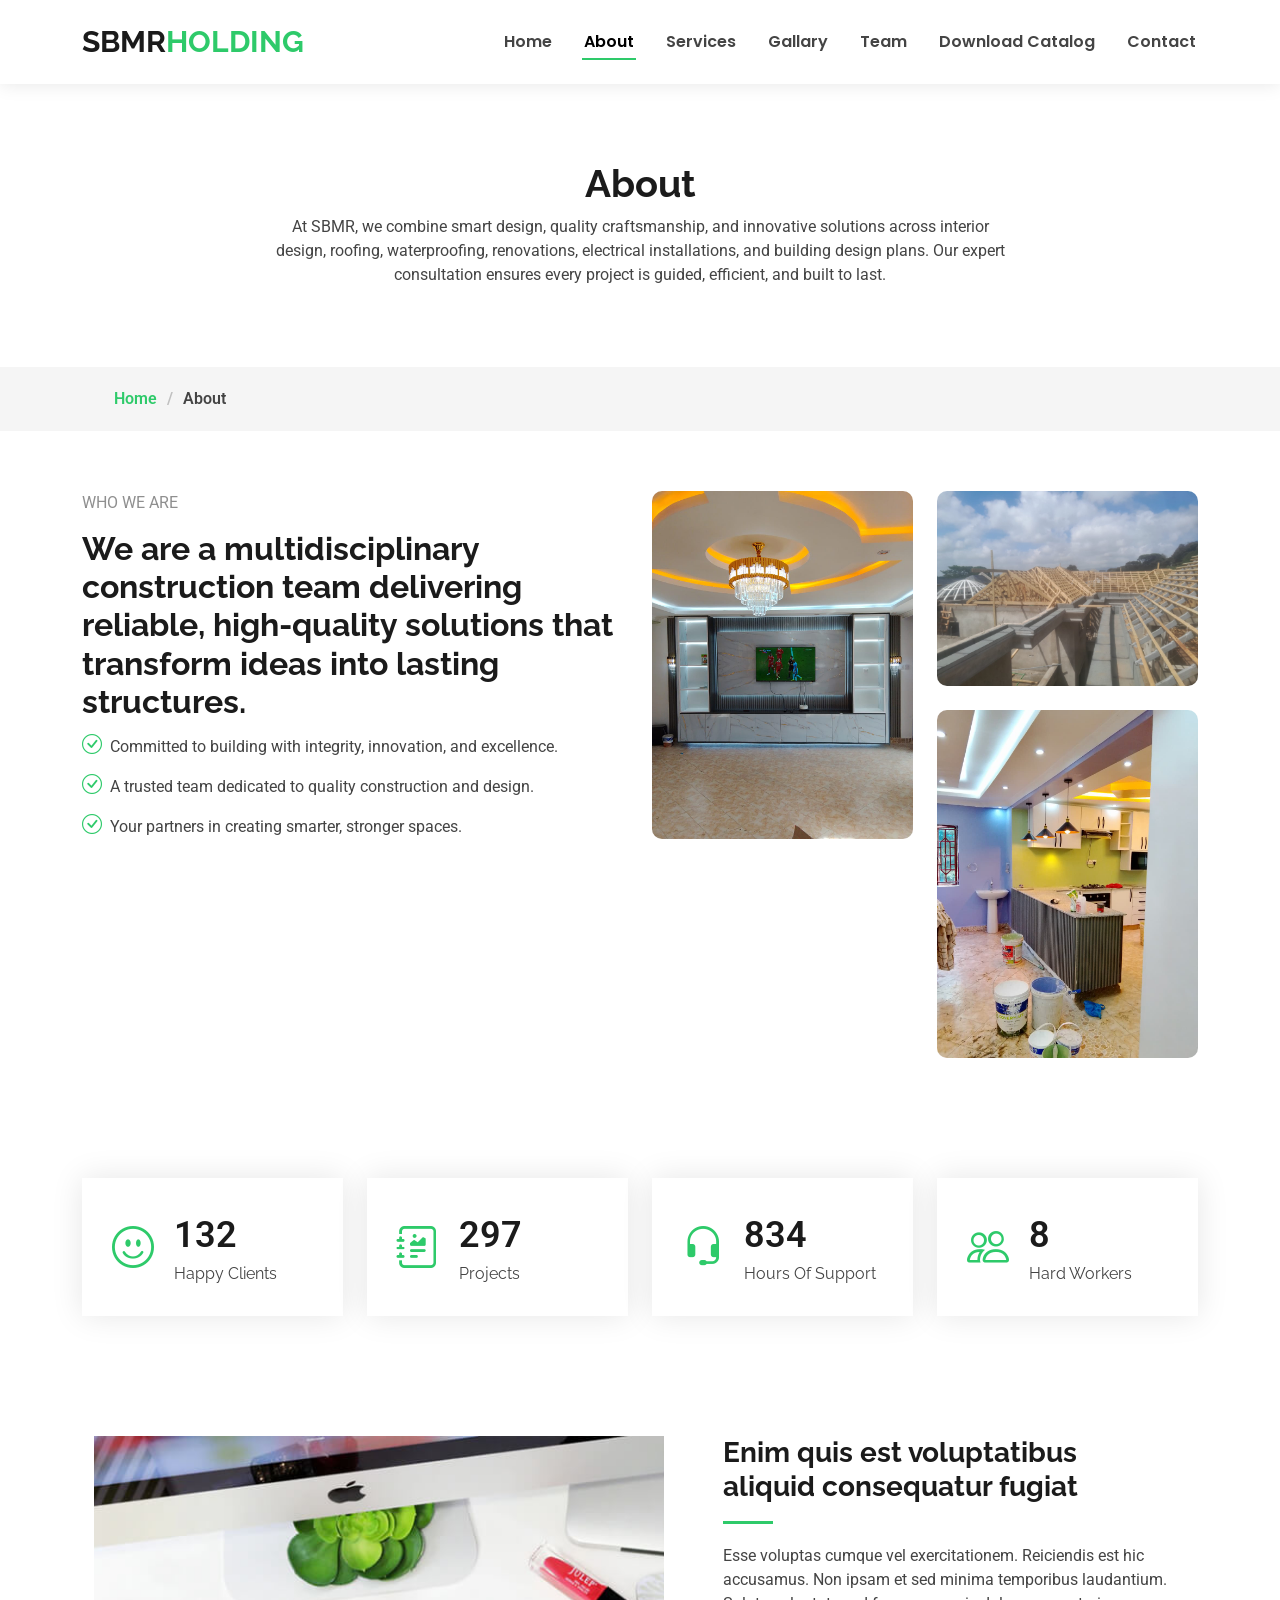
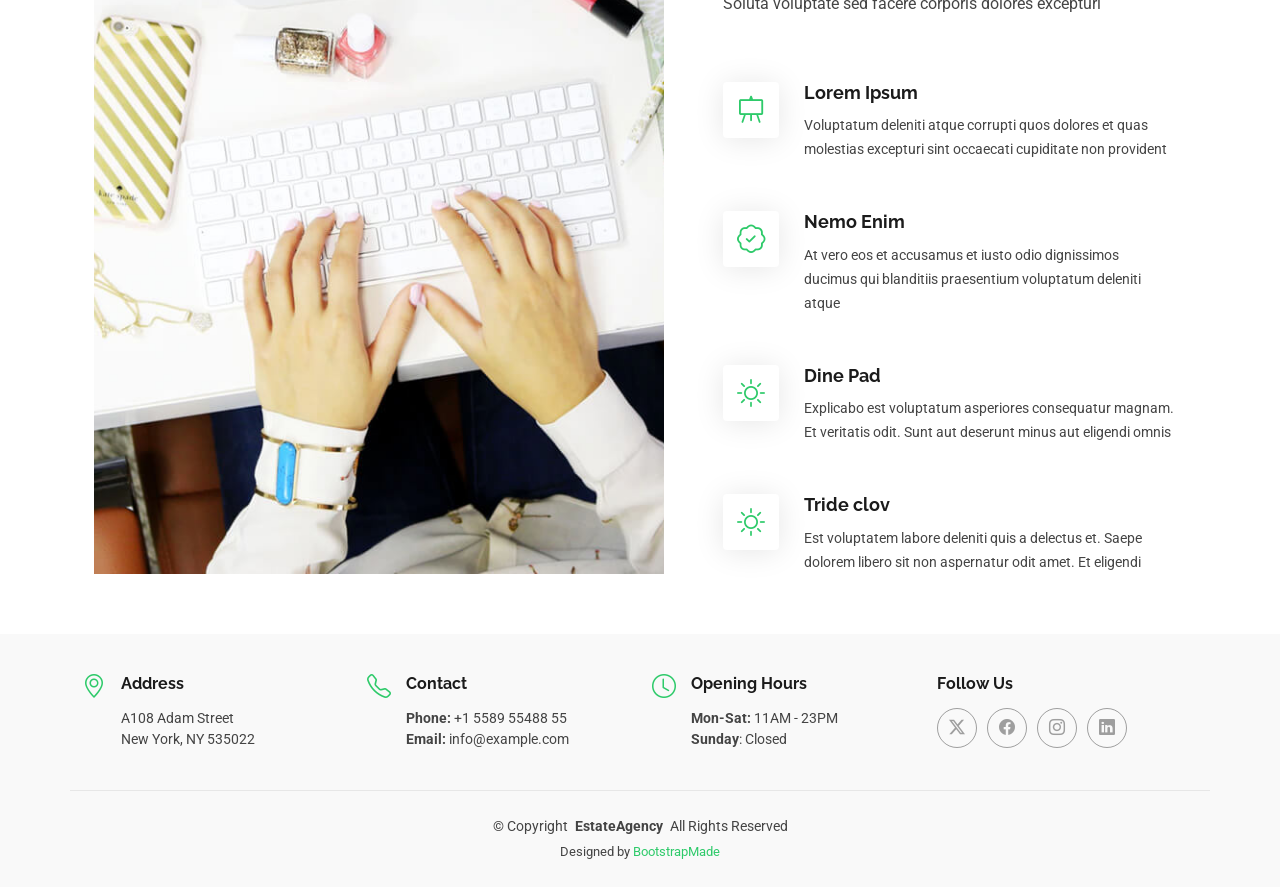
==== about.html @ f38d6438 "Initial commit" ====
<!DOCTYPE html>
<html lang="en">

<head>
  <meta charset="utf-8">
  <meta content="width=device-width, initial-scale=1.0" name="viewport">
  <title>SBMR HOLDING KE</title>
  <meta name="description" content="">
  <meta name="keywords" content="">

  <!-- Favicons -->
  <link href="IMG/ssw2.png" rel="icon">
  <link href="IMG/ssw2.png" rel="apple-touch-icon">

  <!-- Fonts -->
  <link href="https://fonts.googleapis.com" rel="preconnect">
  <link href="https://fonts.gstatic.com" rel="preconnect" crossorigin>
  <link href="https://fonts.googleapis.com/css2?family=Roboto:ital,wght@0,100;0,300;0,400;0,500;0,700;0,900;1,100;1,300;1,400;1,500;1,700;1,900&family=Poppins:ital,wght@0,100;0,200;0,300;0,400;0,500;0,600;0,700;0,800;0,900;1,100;1,200;1,300;1,400;1,500;1,600;1,700;1,800;1,900&family=Raleway:ital,wght@0,100;0,200;0,300;0,400;0,500;0,600;0,700;0,800;0,900;1,100;1,200;1,300;1,400;1,500;1,600;1,700;1,800;1,900&display=swap" rel="stylesheet">

  <!-- Vendor CSS Files -->
  <link href="assets/vendor/bootstrap/css/bootstrap.min.css" rel="stylesheet">
  <link href="assets/vendor/bootstrap-icons/bootstrap-icons.css" rel="stylesheet">
  <link href="assets/vendor/aos/aos.css" rel="stylesheet">
  <link href="assets/vendor/fontawesome-free/css/all.min.css" rel="stylesheet">
  <link href="assets/vendor/swiper/swiper-bundle.min.css" rel="stylesheet">

  <!-- Main CSS File -->
  <link href="assets/css/main.css" rel="stylesheet">

  <!-- =======================================================
  * Template Name: EstateAgency
  * Template URL: https://bootstrapmade.com/real-estate-agency-bootstrap-template/
  * Updated: Aug 09 2024 with Bootstrap v5.3.3
  * Author: BootstrapMade.com
  * License: https://bootstrapmade.com/license/
  ======================================================== -->
</head>

<body class="about-page">

  <header id="header" class="header d-flex align-items-center fixed-top">
    <div class="container-fluid container-xl position-relative d-flex align-items-center justify-content-between">

      <a href="index.html" class="logo d-flex align-items-center">
        <!-- Uncomment the line below if you also wish to use an image logo -->
        <!-- <img src="assets/img/logo.png" alt=""> -->
        <h1 class="sitename">SBMR<span>HOLDING</span></h1>
      </a>

      <nav id="navmenu" class="navmenu">
        <ul>
          <li><a href="index.html">Home</a></li>
          <li><a href="about.html" class="active">About</a></li>
          <li><a href="services.html">Services</a></li>
          <li><a href="properties.html">Gallary</a></li>
          <li><a href="agents.html">Team</a></li>
          <li><a href="service-details.html">Download Catalog</a></li>
          <li><a href="contact.html">Contact</a></li>
        </ul>
        <i class="mobile-nav-toggle d-xl-none bi bi-list"></i>
      </nav>

    </div>
  </header>

  <main class="main">

    <!-- Page Title -->
    <div class="page-title" data-aos="fade">
      <div class="heading">
        <div class="container">
          <div class="row d-flex justify-content-center text-center">
            <div class="col-lg-8">
              <h1>About</h1>
              <p class="mb-0">At SBMR, we combine smart design, quality craftsmanship, and innovative solutions across interior design, roofing, waterproofing, renovations, electrical installations, and building design plans. Our expert consultation ensures every project is guided, efficient, and built to last.</p>
            </div>
          </div>
        </div>
      </div>
      <nav class="breadcrumbs">
        <div class="container">
          <ol>
            <li><a href="index.html">Home</a></li>
            <li class="current">About</li>
          </ol>
        </div>
      </nav>
    </div><!-- End Page Title -->

    <!-- About Section -->
    <section id="about" class="about section">

      <div class="container">

        <div class="row gy-4">

          <div class="col-lg-6 content" data-aos="fade-up" data-aos-delay="100">
            <p class="who-we-are">Who We Are</p>
            <h3>We are a multidisciplinary construction team delivering reliable, high-quality solutions that transform ideas into lasting structures.</h3>
            
            <ul>
              <li><i class="bi bi-check-circle"></i> <span>Committed to building with integrity, innovation, and excellence.</span></li>
              <li><i class="bi bi-check-circle"></i> <span>A trusted team dedicated to quality construction and design.</span></li>
              <li><i class="bi bi-check-circle"></i> <span>Your partners in creating smarter, stronger spaces.</span></li>
            </ul>
          </div>

          <div class="col-lg-6 about-images" data-aos="fade-up" data-aos-delay="200">
            <div class="row gy-4">
              <div class="col-lg-6">
                <img src="IMG/IMG-20250907-WA0054.jpg" class="img-fluid" alt="">
              </div>
              <div class="col-lg-6">
                <div class="row gy-4">
                  <div class="col-lg-12">
                    <img src="IMG/S5.jpg" class="img-fluid" alt="">
                  </div>
                  <div class="col-lg-12">
                    <img src="IMG/IMG-20250907-WA0048.jpg" class="img-fluid" alt="">
                  </div>
                </div>
              </div>
            </div>

          </div>

        </div>

      </div>
    </section><!-- /About Section -->

    <!-- Stats Section -->
    <section id="stats" class="stats section">

      <div class="container" data-aos="fade-up" data-aos-delay="100">

        <div class="row gy-4">

          <div class="col-lg-3 col-md-6">
            <div class="stats-item d-flex align-items-center w-100 h-100">
              <i class="bi bi-emoji-smile color-blue flex-shrink-0"></i>
              <div>
                <span data-purecounter-start="0" data-purecounter-end="232" data-purecounter-duration="1" class="purecounter"></span>
                <p>Happy Clients</p>
              </div>
            </div>
          </div><!-- End Stats Item -->

          <div class="col-lg-3 col-md-6">
            <div class="stats-item d-flex align-items-center w-100 h-100">
              <i class="bi bi-journal-richtext color-orange flex-shrink-0"></i>
              <div>
                <span data-purecounter-start="0" data-purecounter-end="521" data-purecounter-duration="1" class="purecounter"></span>
                <p>Projects</p>
              </div>
            </div>
          </div><!-- End Stats Item -->

          <div class="col-lg-3 col-md-6">
            <div class="stats-item d-flex align-items-center w-100 h-100">
              <i class="bi bi-headset color-green flex-shrink-0"></i>
              <div>
                <span data-purecounter-start="0" data-purecounter-end="1463" data-purecounter-duration="1" class="purecounter"></span>
                <p>Hours Of Support</p>
              </div>
            </div>
          </div><!-- End Stats Item -->

          <div class="col-lg-3 col-md-6">
            <div class="stats-item d-flex align-items-center w-100 h-100">
              <i class="bi bi-people color-pink flex-shrink-0"></i>
              <div>
                <span data-purecounter-start="0" data-purecounter-end="15" data-purecounter-duration="1" class="purecounter"></span>
                <p>Hard Workers</p>
              </div>
            </div>
          </div><!-- End Stats Item -->

        </div>

      </div>

    </section><!-- /Stats Section -->

    <!-- Features Section -->
    <section id="features" class="features section">

      <div class="container">

        <div class="row justify-content-around gy-4">
          <div class="features-image col-lg-6" data-aos="fade-up" data-aos-delay="100"><img src="assets/img/features-bg.jpg" alt=""></div>

          <div class="col-lg-5 d-flex flex-column justify-content-center" data-aos="fade-up" data-aos-delay="200">
            <h3>Enim quis est voluptatibus aliquid consequatur fugiat</h3>
            <p>Esse voluptas cumque vel exercitationem. Reiciendis est hic accusamus. Non ipsam et sed minima temporibus laudantium. Soluta voluptate sed facere corporis dolores excepturi</p>

            <div class="icon-box d-flex position-relative" data-aos="fade-up" data-aos-delay="300">
              <i class="bi bi-easel flex-shrink-0"></i>
              <div>
                <h4><a href="" class="stretched-link">Lorem Ipsum</a></h4>
                <p>Voluptatum deleniti atque corrupti quos dolores et quas molestias excepturi sint occaecati cupiditate non provident</p>
              </div>
            </div><!-- End Icon Box -->

            <div class="icon-box d-flex position-relative" data-aos="fade-up" data-aos-delay="400">
              <i class="bi bi-patch-check flex-shrink-0"></i>
              <div>
                <h4><a href="" class="stretched-link">Nemo Enim</a></h4>
                <p>At vero eos et accusamus et iusto odio dignissimos ducimus qui blanditiis praesentium voluptatum deleniti atque</p>
              </div>
            </div><!-- End Icon Box -->

            <div class="icon-box d-flex position-relative" data-aos="fade-up" data-aos-delay="500">
              <i class="bi bi-brightness-high flex-shrink-0"></i>
              <div>
                <h4><a href="" class="stretched-link">Dine Pad</a></h4>
                <p>Explicabo est voluptatum asperiores consequatur magnam. Et veritatis odit. Sunt aut deserunt minus aut eligendi omnis</p>
              </div>
            </div><!-- End Icon Box -->

            <div class="icon-box d-flex position-relative" data-aos="fade-up" data-aos-delay="600">
              <i class="bi bi-brightness-high flex-shrink-0"></i>
              <div>
                <h4><a href="" class="stretched-link">Tride clov</a></h4>
                <p>Est voluptatem labore deleniti quis a delectus et. Saepe dolorem libero sit non aspernatur odit amet. Et eligendi</p>
              </div>
            </div><!-- End Icon Box -->

          </div>
        </div>

      </div>

    </section><!-- /Features Section -->

  </main>

  <footer id="footer" class="footer light-background">

    <div class="container">
      <div class="row gy-3">
        <div class="col-lg-3 col-md-6 d-flex">
          <i class="bi bi-geo-alt icon"></i>
          <div class="address">
            <h4>Address</h4>
            <p>A108 Adam Street</p>
            <p>New York, NY 535022</p>
            <p></p>
          </div>

        </div>

        <div class="col-lg-3 col-md-6 d-flex">
          <i class="bi bi-telephone icon"></i>
          <div>
            <h4>Contact</h4>
            <p>
              <strong>Phone:</strong> <span>+1 5589 55488 55</span><br>
              <strong>Email:</strong> <span>info@example.com</span><br>
            </p>
          </div>
        </div>

        <div class="col-lg-3 col-md-6 d-flex">
          <i class="bi bi-clock icon"></i>
          <div>
            <h4>Opening Hours</h4>
            <p>
              <strong>Mon-Sat:</strong> <span>11AM - 23PM</span><br>
              <strong>Sunday</strong>: <span>Closed</span>
            </p>
          </div>
        </div>

        <div class="col-lg-3 col-md-6">
          <h4>Follow Us</h4>
          <div class="social-links d-flex">
            <a href="#" class="twitter"><i class="bi bi-twitter-x"></i></a>
            <a href="#" class="facebook"><i class="bi bi-facebook"></i></a>
            <a href="#" class="instagram"><i class="bi bi-instagram"></i></a>
            <a href="#" class="linkedin"><i class="bi bi-linkedin"></i></a>
          </div>
        </div>

      </div>
    </div>

    <div class="container copyright text-center mt-4">
      <p>© <span>Copyright</span> <strong class="px-1 sitename">EstateAgency</strong> <span>All Rights Reserved</span></p>
      <div class="credits">
        <!-- All the links in the footer should remain intact. -->
        <!-- You can delete the links only if you've purchased the pro version. -->
        <!-- Licensing information: https://bootstrapmade.com/license/ -->
        <!-- Purchase the pro version with working PHP/AJAX contact form: [buy-url] -->
        Designed by <a href="https://bootstrapmade.com/">BootstrapMade</a>
      </div>
    </div>

  </footer>

  <!-- Scroll Top -->
  <a href="#" id="scroll-top" class="scroll-top d-flex align-items-center justify-content-center"><i class="bi bi-arrow-up-short"></i></a>

  <!-- Preloader -->
  <div id="preloader"></div>

  <!-- Vendor JS Files -->
  <script src="assets/vendor/bootstrap/js/bootstrap.bundle.min.js"></script>
  <script src="assets/vendor/php-email-form/validate.js"></script>
  <script src="assets/vendor/aos/aos.js"></script>
  <script src="assets/vendor/swiper/swiper-bundle.min.js"></script>
  <script src="assets/vendor/purecounter/purecounter_vanilla.js"></script>

  <!-- Main JS File -->
  <script src="assets/js/main.js"></script>

</body>

</html>
---- assets/css/main.css ----
/**
* Template Name: EstateAgency
* Template URL: https://bootstrapmade.com/real-estate-agency-bootstrap-template/
* Updated: Aug 09 2024 with Bootstrap v5.3.3
* Author: BootstrapMade.com
* License: https://bootstrapmade.com/license/
*/

/*--------------------------------------------------------------
# Font & Color Variables
# Help: https://bootstrapmade.com/color-system/
--------------------------------------------------------------*/
/* Fonts */
:root {
  --default-font: "Roboto",  system-ui, -apple-system, "Segoe UI", Roboto, "Helvetica Neue", Arial, "Noto Sans", "Liberation Sans", sans-serif, "Apple Color Emoji", "Segoe UI Emoji", "Segoe UI Symbol", "Noto Color Emoji";
  --heading-font: "Raleway",  sans-serif;
  --nav-font: "Poppins",  sans-serif;
}

/* Global Colors - The following color variables are used throughout the website. Updating them here will change the color scheme of the entire website */
:root { 
  --background-color: #ffffff; /* Background color for the entire website, including individual sections */
  --default-color: #444444; /* Default color used for the majority of the text content across the entire website */
  --heading-color: #1b1b1b; /* Color for headings, subheadings and title throughout the website */
  --accent-color: #2eca6a; /* Accent color that represents your brand on the website. It's used for buttons, links, and other elements that need to stand out */
  --surface-color: #ffffff; /* The surface color is used as a background of boxed elements within sections, such as cards, icon boxes, or other elements that require a visual separation from the global background. */
  --contrast-color: #ffffff; /* Contrast color for text, ensuring readability against backgrounds of accent, heading, or default colors. */
}

/* Nav Menu Colors - The following color variables are used specifically for the navigation menu. They are separate from the global colors to allow for more customization options */
:root {
  --nav-color: #444444;  /* The default color of the main navmenu links */
  --nav-hover-color: #000000; /* Applied to main navmenu links when they are hovered over or active */
  --nav-mobile-background-color: #ffffff; /* Used as the background color for mobile navigation menu */
  --nav-dropdown-background-color: #ffffff; /* Used as the background color for dropdown items that appear when hovering over primary navigation items */
  --nav-dropdown-color: #444444; /* Used for navigation links of the dropdown items in the navigation menu. */
  --nav-dropdown-hover-color: #2eca6a; /* Similar to --nav-hover-color, this color is applied to dropdown navigation links when they are hovered over. */
}

/* Color Presets - These classes override global colors when applied to any section or element, providing reuse of the sam color scheme. */

.light-background {
  --background-color: #f9f9f9;
  --surface-color: #ffffff;
}

.dark-background {
  --background-color: #060606;
  --default-color: #ffffff;
  --heading-color: #ffffff;
  --surface-color: #252525;
  --contrast-color: #ffffff;
}

/* Smooth scroll */
:root {
  scroll-behavior: smooth;
}

/*--------------------------------------------------------------
# General Styling & Shared Classes
--------------------------------------------------------------*/
body {
  color: var(--default-color);
  background-color: var(--background-color);
  font-family: var(--default-font);
}

a {
  color: var(--accent-color);
  text-decoration: none;
  transition: 0.3s;
}

a:hover {
  color: color-mix(in srgb, var(--accent-color), transparent 25%);
  text-decoration: none;
}

h1,
h2,
h3,
h4,
h5,
h6 {
  color: var(--heading-color);
  font-family: var(--heading-font);
}

/* PHP Email Form Messages
------------------------------*/
.php-email-form .error-message {
  display: none;
  background: #df1529;
  color: #ffffff;
  text-align: left;
  padding: 15px;
  margin-bottom: 24px;
  font-weight: 600;
}

.php-email-form .sent-message {
  display: none;
  color: #ffffff;
  background: #059652;
  text-align: center;
  padding: 15px;
  margin-bottom: 24px;
  font-weight: 600;
}

.php-email-form .loading {
  display: none;
  background: var(--surface-color);
  text-align: center;
  padding: 15px;
  margin-bottom: 24px;
}

.php-email-form .loading:before {
  content: "";
  display: inline-block;
  border-radius: 50%;
  width: 24px;
  height: 24px;
  margin: 0 10px -6px 0;
  border: 3px solid var(--accent-color);
  border-top-color: var(--surface-color);
  animation: php-email-form-loading 1s linear infinite;
}

@keyframes php-email-form-loading {
  0% {
    transform: rotate(0deg);
  }

  100% {
    transform: rotate(360deg);
  }
}

/*--------------------------------------------------------------
# Global Header
--------------------------------------------------------------*/
.header {
  color: var(--default-color);
  background-color: var(--background-color);
  padding: 15px 0;
  transition: all 0.5s;
  z-index: 997;
  box-shadow: 0px 0 18px rgba(0, 0, 0, 0.1);
}

.header .logo {
  line-height: 1;
}

.header .logo img {
  max-height: 32px;
  margin-right: 8px;
}

.header .logo h1 {
  font-size: 30px;
  margin: 0;
  font-weight: 700;
  color: var(--heading-color);
}

.header .logo h1 span {
  color: var(--accent-color);
}

/*--------------------------------------------------------------
# Navigation Menu
--------------------------------------------------------------*/
/* Desktop Navigation */
@media (min-width: 1200px) {
  .navmenu {
    padding: 0;
  }

  .navmenu ul {
    margin: 0;
    padding: 0;
    display: flex;
    list-style: none;
    align-items: center;
  }

  .navmenu li {
    position: relative;
  }

  .navmenu>ul>li {
    white-space: nowrap;
    padding: 15px 14px;
  }

  .navmenu>ul>li:last-child {
    padding-right: 0;
  }

  .navmenu a,
  .navmenu a:focus {
    color: var(--nav-color);
    font-size: 16px;
    padding: 0 2px;
    font-family: var(--nav-font);
    font-weight: 600;
    display: flex;
    align-items: center;
    justify-content: space-between;
    white-space: nowrap;
    transition: 0.3s;
    position: relative;
  }

  .navmenu a i,
  .navmenu a:focus i {
    font-size: 12px;
    line-height: 0;
    margin-left: 5px;
    transition: 0.3s;
  }

  .navmenu>ul>li>a:before {
    content: "";
    position: absolute;
    width: 100%;
    height: 2px;
    bottom: -6px;
    left: 0;
    background-color: var(--accent-color);
    visibility: hidden;
    width: 0px;
    transition: all 0.3s ease-in-out 0s;
  }

  .navmenu a:hover:before,
  .navmenu li:hover>a:before,
  .navmenu .active:before {
    visibility: visible;
    width: 100%;
  }

  .navmenu li:hover>a,
  .navmenu .active,
  .navmenu .active:focus {
    color: var(--nav-hover-color);
  }

  .navmenu .dropdown ul {
    margin: 0;
    padding: 10px 0;
    background: var(--nav-dropdown-background-color);
    display: block;
    position: absolute;
    visibility: hidden;
    left: 14px;
    top: 130%;
    opacity: 0;
    transition: 0.3s;
    border-radius: 4px;
    z-index: 99;
    box-shadow: 0px 0px 30px rgba(0, 0, 0, 0.1);
  }

  .navmenu .dropdown ul li {
    min-width: 200px;
  }

  .navmenu .dropdown ul a {
    padding: 10px 20px;
    font-size: 15px;
    text-transform: none;
    color: var(--nav-dropdown-color);
  }

  .navmenu .dropdown ul a i {
    font-size: 12px;
  }

  .navmenu .dropdown ul a:hover,
  .navmenu .dropdown ul .active:hover,
  .navmenu .dropdown ul li:hover>a {
    color: var(--nav-dropdown-hover-color);
  }

  .navmenu .dropdown:hover>ul {
    opacity: 1;
    top: 100%;
    visibility: visible;
  }

  .navmenu .dropdown .dropdown ul {
    top: 0;
    left: -90%;
    visibility: hidden;
  }

  .navmenu .dropdown .dropdown:hover>ul {
    opacity: 1;
    top: 0;
    left: -100%;
    visibility: visible;
  }
}

/* Mobile Navigation */
@media (max-width: 1199px) {
  .mobile-nav-toggle {
    color: var(--nav-color);
    font-size: 28px;
    line-height: 0;
    margin-right: 10px;
    cursor: pointer;
    transition: color 0.3s;
  }

  .navmenu {
    padding: 0;
    z-index: 9997;
  }

  .navmenu ul {
    display: none;
    list-style: none;
    position: absolute;
    inset: 60px 20px 20px 20px;
    padding: 10px 0;
    margin: 0;
    border-radius: 6px;
    background-color: var(--nav-mobile-background-color);
    border: 1px solid color-mix(in srgb, var(--default-color), transparent 90%);
    box-shadow: none;
    overflow-y: auto;
    transition: 0.3s;
    z-index: 9998;
  }

  .navmenu a,
  .navmenu a:focus {
    color: var(--nav-dropdown-color);
    padding: 10px 20px;
    font-family: var(--nav-font);
    font-size: 17px;
    font-weight: 500;
    display: flex;
    align-items: center;
    justify-content: space-between;
    white-space: nowrap;
    transition: 0.3s;
  }

  .navmenu a i,
  .navmenu a:focus i {
    font-size: 12px;
    line-height: 0;
    margin-left: 5px;
    width: 30px;
    height: 30px;
    display: flex;
    align-items: center;
    justify-content: center;
    border-radius: 50%;
    transition: 0.3s;
    background-color: color-mix(in srgb, var(--accent-color), transparent 90%);
  }

  .navmenu a i:hover,
  .navmenu a:focus i:hover {
    background-color: var(--accent-color);
    color: var(--contrast-color);
  }

  .navmenu a:hover,
  .navmenu .active,
  .navmenu .active:focus {
    color: var(--nav-dropdown-hover-color);
  }

  .navmenu .active i,
  .navmenu .active:focus i {
    background-color: var(--accent-color);
    color: var(--contrast-color);
    transform: rotate(180deg);
  }

  .navmenu .dropdown ul {
    position: static;
    display: none;
    z-index: 99;
    padding: 10px 0;
    margin: 10px 20px;
    background-color: var(--nav-dropdown-background-color);
    transition: all 0.5s ease-in-out;
  }

  .navmenu .dropdown ul ul {
    background-color: rgba(33, 37, 41, 0.1);
  }

  .navmenu .dropdown>.dropdown-active {
    display: block;
    background-color: rgba(33, 37, 41, 0.03);
  }

  .mobile-nav-active {
    overflow: hidden;
  }

  .mobile-nav-active .mobile-nav-toggle {
    color: #fff;
    position: absolute;
    font-size: 32px;
    top: 15px;
    right: 15px;
    margin-right: 0;
    z-index: 9999;
  }

  .mobile-nav-active .navmenu {
    position: fixed;
    overflow: hidden;
    inset: 0;
    background: rgba(33, 37, 41, 0.8);
    transition: 0.3s;
  }

  .mobile-nav-active .navmenu>ul {
    display: block;
  }
}

/*--------------------------------------------------------------
# Global Footer
--------------------------------------------------------------*/
.footer {
  color: var(--default-color);
  background-color: var(--background-color);
  font-size: 14px;
  padding: 40px 0 0 0;
  position: relative;
}

.footer .icon {
  color: var(--accent-color);
  margin-right: 15px;
  font-size: 24px;
  line-height: 0;
}

.footer h4 {
  font-size: 16px;
  font-weight: 700;
  margin-bottom: 15px;
}

.footer .address p {
  margin-bottom: 0px;
}

.footer .social-links a {
  display: flex;
  align-items: center;
  justify-content: center;
  width: 40px;
  height: 40px;
  border-radius: 50%;
  border: 1px solid color-mix(in srgb, var(--default-color), transparent 50%);
  font-size: 16px;
  color: color-mix(in srgb, var(--default-color), transparent 50%);
  margin-right: 10px;
  transition: 0.3s;
}

.footer .social-links a:hover {
  color: var(--accent-color);
  border-color: var(--accent-color);
}

.footer .copyright {
  padding: 25px 0;
  border-top: 1px solid color-mix(in srgb, var(--default-color), transparent 90%);
}

.footer .copyright p {
  margin-bottom: 0;
}

.footer .credits {
  margin-top: 5px;
  font-size: 13px;
}

/*--------------------------------------------------------------
# Preloader
--------------------------------------------------------------*/
#preloader {
  position: fixed;
  inset: 0;
  z-index: 999999;
  overflow: hidden;
  background: var(--background-color);
  transition: all 0.6s ease-out;
}

#preloader:before {
  content: "";
  position: fixed;
  top: calc(50% - 30px);
  left: calc(50% - 30px);
  border: 6px solid #ffffff;
  border-color: var(--accent-color) transparent var(--accent-color) transparent;
  border-radius: 50%;
  width: 60px;
  height: 60px;
  animation: animate-preloader 1.5s linear infinite;
}

@keyframes animate-preloader {
  0% {
    transform: rotate(0deg);
  }

  100% {
    transform: rotate(360deg);
  }
}

/*--------------------------------------------------------------
# Scroll Top Button
--------------------------------------------------------------*/
.scroll-top {
  position: fixed;
  visibility: hidden;
  opacity: 0;
  right: 15px;
  bottom: 15px;
  z-index: 99999;
  background-color: var(--accent-color);
  width: 40px;
  height: 40px;
  border-radius: 4px;
  transition: all 0.4s;
}

.scroll-top i {
  font-size: 24px;
  color: var(--contrast-color);
  line-height: 0;
}

.scroll-top:hover {
  background-color: color-mix(in srgb, var(--accent-color), transparent 20%);
  color: var(--contrast-color);
}

.scroll-top.active {
  visibility: visible;
  opacity: 1;
}

/*--------------------------------------------------------------
# Disable aos animation delay on mobile devices
--------------------------------------------------------------*/
@media screen and (max-width: 768px) {
  [data-aos-delay] {
    transition-delay: 0 !important;
  }
}

/*--------------------------------------------------------------
# Global Page Titles & Breadcrumbs
--------------------------------------------------------------*/
.page-title {
  color: var(--default-color);
  background-color: var(--background-color);
  position: relative;
}

.page-title .heading {
  padding: 160px 0 80px 0;
  border-top: 1px solid color-mix(in srgb, var(--default-color), transparent 90%);
}

.page-title .heading h1 {
  font-size: 38px;
  font-weight: 700;
}

.page-title nav {
  background-color: color-mix(in srgb, var(--default-color), transparent 95%);
  padding: 20px 0;
}

.page-title nav ol {
  display: flex;
  flex-wrap: wrap;
  list-style: none;
  margin: 0;
  font-size: 16px;
  font-weight: 600;
}

.page-title nav ol li+li {
  padding-left: 10px;
}

.page-title nav ol li+li::before {
  content: "/";
  display: inline-block;
  padding-right: 10px;
  color: color-mix(in srgb, var(--default-color), transparent 70%);
}

/*--------------------------------------------------------------
# Global Sections
--------------------------------------------------------------*/
section,
.section {
  color: var(--default-color);
  background-color: var(--background-color);
  padding: 60px 0;
  scroll-margin-top: 90px;
  overflow: clip;
}

@media (max-width: 1199px) {

  section,
  .section {
    scroll-margin-top: 66px;
  }
}

/*--------------------------------------------------------------
# Global Section Titles
--------------------------------------------------------------*/
.section-title {
  text-align: center;
  padding-bottom: 60px;
  position: relative;
}

.section-title h2 {
  font-size: 32px;
  font-weight: 700;
  margin-bottom: 15px;
}

.section-title p {
  margin-bottom: 0;
}

/*--------------------------------------------------------------
# Hero Section
--------------------------------------------------------------*/
.hero {
  padding: 0;
}

.hero .carousel {
  width: 100%;
  min-height: 100vh;
  padding: 0;
  margin: 0;
  background-color: var(--background-color);
  position: relative;
  overflow: hidden;
}

.hero img {
  position: absolute;
  inset: 0;
  display: block;
  width: 100%;
  height: 100%;
  object-fit: cover;
  z-index: 1;
}

.hero .carousel-item {
  position: absolute;
  inset: 0;
  background-size: cover;
  background-position: center;
  background-repeat: no-repeat;
  overflow: hidden;
}

.hero .carousel-item:before {
  content: "";
  background: color-mix(in srgb, var(--background-color), transparent 60%);
  position: absolute;
  inset: 0;
  z-index: 2;
}

.hero .carousel-container {
  position: absolute;
  inset: 90px 100px;
  display: flex;
  justify-content: center;
  align-items: center;
  flex-direction: column;
  z-index: 3;
}

@media (max-width: 575px) {
  .hero .carousel-container {
    inset: 90px 50px;
  }
}

.hero h2 {
  margin-bottom: 30px;
  font-size: 56px;
  font-weight: 900;
  text-transform: uppercase;
}

.hero h2 span {
  color: var(--accent-color);
}

@media (max-width: 768px) {
  .hero h2 {
    font-size: 30px;
  }
}

.hero .btn-get-started {
  color: var(--contrast-color);
  font-family: var(--heading-font);
  font-weight: 600;
  font-size: 18px;
  letter-spacing: 1px;
  text-transform: uppercase;
  display: inline-block;
  padding: 10px 40px;
  border-radius: 50px;
  transition: 0.5s;
  margin: 10px 0;
  align-self: flex-start;
  flex-shrink: 0;
  border: 2px solid var(--accent-color);
}

.hero .btn-get-started:hover {
  background: color-mix(in srgb, var(--accent-color), transparent 20%);
}

.hero .carousel-control-prev,
.hero .carousel-control-next {
  width: 10%;
  transition: 0.3s;
  opacity: 0.5;
  z-index: 3;
}

.hero .carousel-control-prev:focus,
.hero .carousel-control-next:focus {
  opacity: 0.5;
}

.hero .carousel-control-prev:hover,
.hero .carousel-control-next:hover {
  opacity: 0.9;
}

@media (min-width: 1024px) {

  .hero .carousel-control-prev,
  .hero .carousel-control-next {
    width: 5%;
  }
}

.hero .carousel-control-next-icon,
.hero .carousel-control-prev-icon {
  background: none;
  font-size: 32px;
  line-height: 1;
}

.hero .carousel-indicators {
  list-style: none;
}

.hero .carousel-indicators li {
  cursor: pointer;
  opacity: 1;
  height: 6px;
  width: 20px;
  transition: 0.3s;
  padding: 0;
}

.hero .carousel-indicators .active {
  background-color: var(--accent-color);
  width: 40px;
}

/*--------------------------------------------------------------
# Services Section
--------------------------------------------------------------*/
.services .service-item {
  background-color: var(--surface-color);
  box-shadow: 0px 5px 90px 0px rgba(0, 0, 0, 0.1);
  padding: 60px 30px;
  transition: all ease-in-out 0.3s;
  border-radius: 18px;
  border-bottom: 5px solid var(--surface-color);
  height: 100%;
}

.services .service-item .icon {
  color: var(--contrast-color);
  background: var(--accent-color);
  margin: 0;
  width: 64px;
  height: 64px;
  border-radius: 50px;
  display: flex;
  align-items: center;
  justify-content: center;
  margin-bottom: 20px;
  font-size: 28px;
  transition: ease-in-out 0.3s;
}

.services .service-item h3 {
  font-weight: 700;
  margin: 10px 0 15px 0;
  font-size: 22px;
  transition: ease-in-out 0.3s;
}

.services .service-item p {
  line-height: 24px;
  font-size: 14px;
  margin-bottom: 0;
}

@media (min-width: 1365px) {
  .services .service-item:hover {
    transform: translateY(-10px);
    border-color: var(--accent-color);
  }

  .services .service-item:hover h3 {
    color: var(--accent-color);
  }
}

/*--------------------------------------------------------------
# Agents Section
--------------------------------------------------------------*/
.agents .member {
  position: relative;
}

.agents .member .pic {
  overflow: hidden;
  margin-bottom: 50px;
}

.agents .member .member-info {
  background-color: var(--surface-color);
  color: color-mix(in srgb, var(--default-color), transparent 20%);
  box-shadow: 0px 2px 15px rgba(0, 0, 0, 0.1);
  position: absolute;
  bottom: -50px;
  left: 20px;
  right: 20px;
  padding: 20px 15px;
  overflow: hidden;
  transition: 0.5s;
}

.agents .member h4 {
  font-weight: 700;
  margin-bottom: 10px;
  font-size: 16px;
  position: relative;
  padding-bottom: 10px;
}

.agents .member h4::after {
  content: "";
  position: absolute;
  display: block;
  width: 50px;
  height: 1px;
  background: color-mix(in srgb, var(--default-color), transparent 60%);
  bottom: 0;
  left: 0;
}

.agents .member span {
  font-style: italic;
  display: block;
  font-size: 13px;
}

.agents .member .social {
  position: absolute;
  right: 15px;
  bottom: 15px;
}

.agents .member .social a {
  transition: color 0.3s;
  color: color-mix(in srgb, var(--default-color), transparent 70%);
}

.agents .member .social a:hover {
  color: var(--accent-color);
}

.agents .member .social i {
  font-size: 16px;
  margin: 0 2px;
}

/*--------------------------------------------------------------
# Testimonials Section
--------------------------------------------------------------*/
.testimonials .testimonial-item {
  background-color: var(--surface-color);
  box-shadow: 0px 0 20px rgba(0, 0, 0, 0.1);
  box-sizing: content-box;
  padding: 30px;
  margin: 40px 30px;
  min-height: 320px;
  display: flex;
  flex-direction: column;
  text-align: center;
  transition: 0.3s;
}

.testimonials .testimonial-item .stars {
  margin-bottom: 15px;
}

.testimonials .testimonial-item .stars i {
  color: #ffc107;
  margin: 0 1px;
}

.testimonials .testimonial-item .testimonial-img {
  width: 90px;
  border-radius: 50%;
  border: 4px solid var(--background-color);
  margin: 0 auto;
}

.testimonials .testimonial-item h3 {
  font-size: 18px;
  font-weight: bold;
  margin: 10px 0 5px 0;
}

.testimonials .testimonial-item h4 {
  font-size: 14px;
  color: color-mix(in srgb, var(--default-color), transparent 40%);
  margin: 0;
}

.testimonials .testimonial-item p {
  font-style: italic;
  margin: 0 auto 15px auto;
}

.testimonials .swiper-wrapper {
  height: auto;
}

.testimonials .swiper-pagination {
  margin-top: 20px;
  position: relative;
}

.testimonials .swiper-pagination .swiper-pagination-bullet {
  width: 12px;
  height: 12px;
  background-color: color-mix(in srgb, var(--default-color), transparent 85%);
  opacity: 1;
}

.testimonials .swiper-pagination .swiper-pagination-bullet-active {
  background-color: var(--accent-color);
}

.testimonials .swiper-slide {
  opacity: 0.3;
}

@media (max-width: 1199px) {
  .testimonials .swiper-slide-active {
    opacity: 1;
  }

  .testimonials .swiper-pagination {
    margin-top: 0;
  }

  .testimonials .testimonial-item {
    margin: 40px 20px;
  }
}

@media (min-width: 1200px) {
  .testimonials .swiper-slide-next {
    opacity: 1;
    transform: scale(1.12);
  }
}

/*--------------------------------------------------------------
# About Section
--------------------------------------------------------------*/
.about .content .who-we-are {
  text-transform: uppercase;
  margin-bottom: 15px;
  color: color-mix(in srgb, var(--default-color), transparent 40%);
}

.about .content h3 {
  font-size: 2rem;
  font-weight: 700;
}

.about .content ul {
  list-style: none;
  padding: 0;
}

.about .content ul li {
  padding-bottom: 10px;
}

.about .content ul i {
  font-size: 1.25rem;
  margin-right: 4px;
  color: var(--accent-color);
}

.about .content p:last-child {
  margin-bottom: 0;
}

.about .content .read-more {
  background: var(--accent-color);
  color: var(--contrast-color);
  font-family: var(--heading-font);
  font-weight: 500;
  font-size: 16px;
  letter-spacing: 1px;
  padding: 12px 24px;
  border-radius: 5px;
  transition: 0.3s;
  display: inline-flex;
  align-items: center;
  justify-content: center;
}

.about .content .read-more i {
  font-size: 18px;
  margin-left: 5px;
  line-height: 0;
  transition: 0.3s;
}

.about .content .read-more:hover {
  background: color-mix(in srgb, var(--accent-color), transparent 20%);
  padding-right: 19px;
}

.about .content .read-more:hover i {
  margin-left: 10px;
}

.about .about-images img {
  border-radius: 10px;
}

/*--------------------------------------------------------------
# Stats Section
--------------------------------------------------------------*/
.stats .stats-item {
  background-color: var(--surface-color);
  box-shadow: 0px 0 30px rgba(0, 0, 0, 0.1);
  padding: 30px;
}

.stats .stats-item i {
  color: var(--accent-color);
  font-size: 42px;
  line-height: 0;
  margin-right: 20px;
}

.stats .stats-item span {
  color: var(--heading-color);
  font-size: 36px;
  display: block;
  font-weight: 600;
}

.stats .stats-item p {
  padding: 0;
  margin: 0;
  font-family: var(--heading-font);
  font-size: 16px;
}

/*--------------------------------------------------------------
# Features Section
--------------------------------------------------------------*/
.features .features-image {
  position: relative;
  min-height: 400px;
}

.features .features-image img {
  position: absolute;
  inset: 0;
  display: block;
  width: 100%;
  height: 100%;
  object-fit: cover;
  z-index: 1;
}

.features h3 {
  font-size: 28px;
  font-weight: 700;
  margin-bottom: 20px;
  padding-bottom: 20px;
  position: relative;
}

.features h3:after {
  content: "";
  background: var(--accent-color);
  position: absolute;
  display: block;
  width: 50px;
  height: 3px;
  left: 0;
  bottom: 0;
}

.features .icon-box {
  margin-top: 50px;
}

.features .icon-box i {
  color: var(--accent-color);
  background-color: var(--surface-color);
  display: flex;
  align-items: center;
  justify-content: center;
  margin-right: 25px;
  font-size: 28px;
  width: 56px;
  height: 56px;
  border-radius: 4px;
  line-height: 0;
  box-shadow: 0px 2px 30px rgba(0, 0, 0, 0.1);
  transition: 0.3s;
}

.features .icon-box:hover i {
  background-color: var(--accent-color);
  color: var(--contrast-color);
}

.features .icon-box h4 {
  font-weight: 700;
  margin-bottom: 10px;
  font-size: 18px;
}

.features .icon-box h4 a {
  color: var(--heading-color);
  transition: 0.3s;
}

.features .icon-box h4 a:hover {
  color: var(--accent-color);
}

.features .icon-box p {
  line-height: 24px;
  font-size: 14px;
  margin-bottom: 0;
}

/*--------------------------------------------------------------
# Service Details Section
--------------------------------------------------------------*/
.service-details .service-box {
  background-color: var(--surface-color);
  padding: 20px;
  box-shadow: 0px 2px 20px rgba(0, 0, 0, 0.1);
}

.service-details .service-box+.service-box {
  margin-top: 30px;
}

.service-details .service-box h4 {
  font-size: 20px;
  font-weight: 700;
  border-bottom: 2px solid color-mix(in srgb, var(--default-color), transparent 92%);
  padding-bottom: 15px;
  margin-bottom: 15px;
}

.service-details .services-list {
  background-color: var(--surface-color);
}

.service-details .services-list a {
  color: color-mix(in srgb, var(--default-color), transparent 20%);
  background-color: color-mix(in srgb, var(--default-color), transparent 96%);
  display: flex;
  align-items: center;
  padding: 12px 15px;
  margin-top: 15px;
  transition: 0.3s;
}

.service-details .services-list a:first-child {
  margin-top: 0;
}

.service-details .services-list a i {
  font-size: 16px;
  margin-right: 8px;
  color: var(--accent-color);
}

.service-details .services-list a.active {
  color: var(--contrast-color);
  background-color: var(--accent-color);
}

.service-details .services-list a.active i {
  color: var(--contrast-color);
}

.service-details .services-list a:hover {
  background-color: color-mix(in srgb, var(--accent-color), transparent 95%);
  color: var(--accent-color);
}

.service-details .download-catalog a {
  color: var(--default-color);
  display: flex;
  align-items: center;
  padding: 10px 0;
  transition: 0.3s;
  border-top: 1px solid color-mix(in srgb, var(--default-color), transparent 90%);
}

.service-details .download-catalog a:first-child {
  border-top: 0;
  padding-top: 0;
}

.service-details .download-catalog a:last-child {
  padding-bottom: 0;
}

.service-details .download-catalog a i {
  font-size: 24px;
  margin-right: 8px;
  color: var(--accent-color);
}

.service-details .download-catalog a:hover {
  color: var(--accent-color);
}

.service-details .help-box {
  background-color: var(--accent-color);
  color: var(--contrast-color);
  margin-top: 30px;
  padding: 30px 15px;
}

.service-details .help-box .help-icon {
  font-size: 48px;
}

.service-details .help-box h4,
.service-details .help-box a {
  color: var(--contrast-color);
}

.service-details .services-img {
  margin-bottom: 20px;
}

.service-details h3 {
  font-size: 26px;
  font-weight: 700;
}

.service-details p {
  font-size: 15px;
}

.service-details ul {
  list-style: none;
  padding: 0;
  font-size: 15px;
}

.service-details ul li {
  padding: 5px 0;
  display: flex;
  align-items: center;
}

.service-details ul i {
  font-size: 20px;
  margin-right: 8px;
  color: var(--accent-color);
}

/*--------------------------------------------------------------
# Contact Section
--------------------------------------------------------------*/
.contact .info-item+.info-item {
  margin-top: 40px;
}

.contact .info-item i {
  color: var(--contrast-color);
  background: var(--accent-color);
  font-size: 20px;
  width: 44px;
  height: 44px;
  display: flex;
  justify-content: center;
  align-items: center;
  border-radius: 4px;
  transition: all 0.3s ease-in-out;
  margin-right: 15px;
}

.contact .info-item h3 {
  padding: 0;
  font-size: 18px;
  font-weight: 700;
  margin-bottom: 5px;
}

.contact .info-item p {
  padding: 0;
  margin-bottom: 0;
  font-size: 14px;
}

.contact .php-email-form {
  height: 100%;
}

.contact .php-email-form input[type=text],
.contact .php-email-form input[type=email],
.contact .php-email-form textarea {
  font-size: 14px;
  padding: 10px 15px;
  box-shadow: none;
  border-radius: 0;
  color: var(--default-color);
  background-color: color-mix(in srgb, var(--background-color), transparent 50%);
  border-color: color-mix(in srgb, var(--default-color), transparent 80%);
}

.contact .php-email-form input[type=text]:focus,
.contact .php-email-form input[type=email]:focus,
.contact .php-email-form textarea:focus {
  border-color: var(--accent-color);
}

.contact .php-email-form input[type=text]::placeholder,
.contact .php-email-form input[type=email]::placeholder,
.contact .php-email-form textarea::placeholder {
  color: color-mix(in srgb, var(--default-color), transparent 70%);
}

.contact .php-email-form button[type=submit] {
  color: var(--contrast-color);
  background: var(--accent-color);
  border: 0;
  padding: 10px 30px;
  transition: 0.4s;
  border-radius: 4px;
}

.contact .php-email-form button[type=submit]:hover {
  background: color-mix(in srgb, var(--accent-color), transparent 20%);
}

/*--------------------------------------------------------------
# Real Estate Section
--------------------------------------------------------------*/
.real-estate .card {
  background-color: var(--background-color);
  color: var(--default-color);
  border: none;
  position: relative;
  border-radius: 0px;
  overflow: hidden;
  min-height: 500px;
}

.real-estate .card:before {
  content: "";
  position: absolute;
  inset: 0;
  background: linear-gradient(180deg, rgba(255, 255, 255, 0) 25%, rgba(0, 0, 0, 0.9) 75%);
  z-index: 2;
}

.real-estate .card img {
  position: absolute;
  inset: 0;
  display: block;
  width: 100%;
  height: 100%;
  object-fit: cover;
  z-index: 1;
}

.real-estate .card .card-body {
  position: absolute;
  bottom: 0;
  left: 0;
  right: 0;
  z-index: 3;
  padding: 30px;
}

.real-estate .card .card-body .sale-rent {
  display: inline-block;
  font-size: 15px;
  font-weight: 500;
  color: var(--contrast-color);
  padding: 4px 20px;
  border: 2px solid var(--accent-color);
  border-radius: 50px;
  margin-bottom: 10px;
}

.real-estate .card .card-body h3 {
  font-weight: 700;
  font-size: 20px;
  margin-bottom: 0px;
  padding-left: 10px;
  border-left: 3px solid var(--accent-color);
}

.real-estate .card .card-body h3 a {
  color: var(--contrast-color);
}

.real-estate .card .card-body .card-content {
  background-color: var(--accent-color);
  color: var(--contrast-color);
  height: 80px;
  visibility: hidden;
  opacity: 0;
  margin-top: 10px;
  margin-bottom: -80px;
  margin-left: -30px;
  margin-right: -30px;
  transition: 0.3s;
  padding: 0 10px;
}

.real-estate .card .card-body .card-content .propery-info {
  font-weight: 500;
}

.real-estate .card:hover .card-content {
  margin-bottom: -30px;
  visibility: visible;
  opacity: 1;
}

/*--------------------------------------------------------------
# Real Estate 2 Section
--------------------------------------------------------------*/
.real-estate-2 .portfolio-details-slider img {
  width: 100%;
}

.real-estate-2 .swiper-wrapper {
  height: auto;
}

.real-estate-2 .swiper-button-prev,
.real-estate-2 .swiper-button-next {
  width: 48px;
  height: 48px;
}

.real-estate-2 .swiper-button-prev:after,
.real-estate-2 .swiper-button-next:after {
  color: rgba(255, 255, 255, 0.8);
  background-color: rgba(0, 0, 0, 0.15);
  font-size: 24px;
  border-radius: 50%;
  width: 48px;
  height: 48px;
  display: flex;
  align-items: center;
  justify-content: center;
  transition: 0.3s;
}

.real-estate-2 .swiper-button-prev:hover:after,
.real-estate-2 .swiper-button-next:hover:after {
  background-color: rgba(0, 0, 0, 0.3);
}

@media (max-width: 575px) {

  .real-estate-2 .swiper-button-prev,
  .real-estate-2 .swiper-button-next {
    display: none;
  }
}

.real-estate-2 .swiper-pagination {
  margin-top: 20px;
  position: relative;
}

.real-estate-2 .swiper-pagination .swiper-pagination-bullet {
  width: 10px;
  height: 10px;
  background-color: color-mix(in srgb, var(--default-color), transparent 85%);
  opacity: 1;
}

.real-estate-2 .swiper-pagination .swiper-pagination-bullet-active {
  background-color: var(--accent-color);
}

.real-estate-2 .portfolio-info h3 {
  font-size: 22px;
  font-weight: 700;
  margin-bottom: 20px;
  padding-bottom: 20px;
  position: relative;
}

.real-estate-2 .portfolio-info h3:after {
  content: "";
  position: absolute;
  display: block;
  width: 50px;
  height: 3px;
  background: var(--accent-color);
  left: 0;
  bottom: 0;
}

.real-estate-2 .portfolio-info ul {
  list-style: none;
  padding: 0;
  font-size: 15px;
}

.real-estate-2 .portfolio-info ul li {
  display: flex;
  flex-direction: column;
  padding-bottom: 15px;
}

.real-estate-2 .portfolio-info ul strong {
  text-transform: uppercase;
  font-weight: 400;
  color: color-mix(in srgb, var(--default-color), transparent 50%);
  font-size: 14px;
}

.real-estate-2 .portfolio-info .btn-visit {
  padding: 8px 40px;
  background: var(--accent-color);
  color: var(--contrast-color);
  border-radius: 50px;
  transition: 0.3s;
}

.real-estate-2 .portfolio-info .btn-visit:hover {
  background: color-mix(in srgb, var(--accent-color), transparent 20%);
}

.real-estate-2 .portfolio-description h2 {
  font-size: 26px;
  font-weight: 700;
  margin-bottom: 20px;
}

.real-estate-2 .portfolio-description p {
  padding: 0;
}

.real-estate-2 .portfolio-description .testimonial-item {
  padding: 30px 30px 0 30px;
  position: relative;
  background: color-mix(in srgb, var(--default-color), transparent 97%);
  margin-bottom: 50px;
}

.real-estate-2 .portfolio-description .testimonial-item .testimonial-img {
  width: 90px;
  border-radius: 50px;
  border: 6px solid var(--background-color);
  float: left;
  margin: 0 10px 0 0;
}

.real-estate-2 .portfolio-description .testimonial-item h3 {
  font-size: 18px;
  font-weight: bold;
  margin: 15px 0 5px 0;
  padding-top: 20px;
}

.real-estate-2 .portfolio-description .testimonial-item h4 {
  font-size: 14px;
  color: #6c757d;
  margin: 0;
}

.real-estate-2 .portfolio-description .testimonial-item .quote-icon-left,
.real-estate-2 .portfolio-description .testimonial-item .quote-icon-right {
  color: color-mix(in srgb, var(--accent-color), transparent 50%);
  font-size: 26px;
  line-height: 0;
}

.real-estate-2 .portfolio-description .testimonial-item .quote-icon-left {
  display: inline-block;
  left: -5px;
  position: relative;
}

.real-estate-2 .portfolio-description .testimonial-item .quote-icon-right {
  display: inline-block;
  right: -5px;
  position: relative;
  top: 10px;
  transform: scale(-1, -1);
}

.real-estate-2 .portfolio-description .testimonial-item p {
  font-style: italic;
  margin: 0 0 15px 0 0 0;
  padding: 0;
}

.real-estate-2 .nav-pills {
  border-bottom: 1px solid color-mix(in srgb, var(--default-color), transparent 85%);
}

.real-estate-2 .nav-pills li+li {
  margin-left: 40px;
}

.real-estate-2 .nav-link {
  background: none;
  font-size: 18px;
  font-weight: 400;
  color: var(--default-color);
  padding: 12px 0;
  margin-bottom: -2px;
  border-radius: 0;
}

.real-estate-2 .nav-link.active {
  color: var(--accent-color);
  background: none;
  border-bottom: 3px solid var(--accent-color);
}

@media (max-width: 575px) {
  .real-estate-2 .nav-link {
    font-size: 16px;
  }
}

.real-estate-2 .tab-content h4 {
  font-size: 18px;
  margin: 0;
  font-weight: 700;
  color: var(--default-color);
}

.real-estate-2 .tab-content i {
  font-size: 22px;
  line-height: 0;
  margin-right: 8px;
  color: var(--accent-color);
}

/*--------------------------------------------------------------
# Starter Section Section
--------------------------------------------------------------*/
.starter-section {
  /* Add your styles here */
}
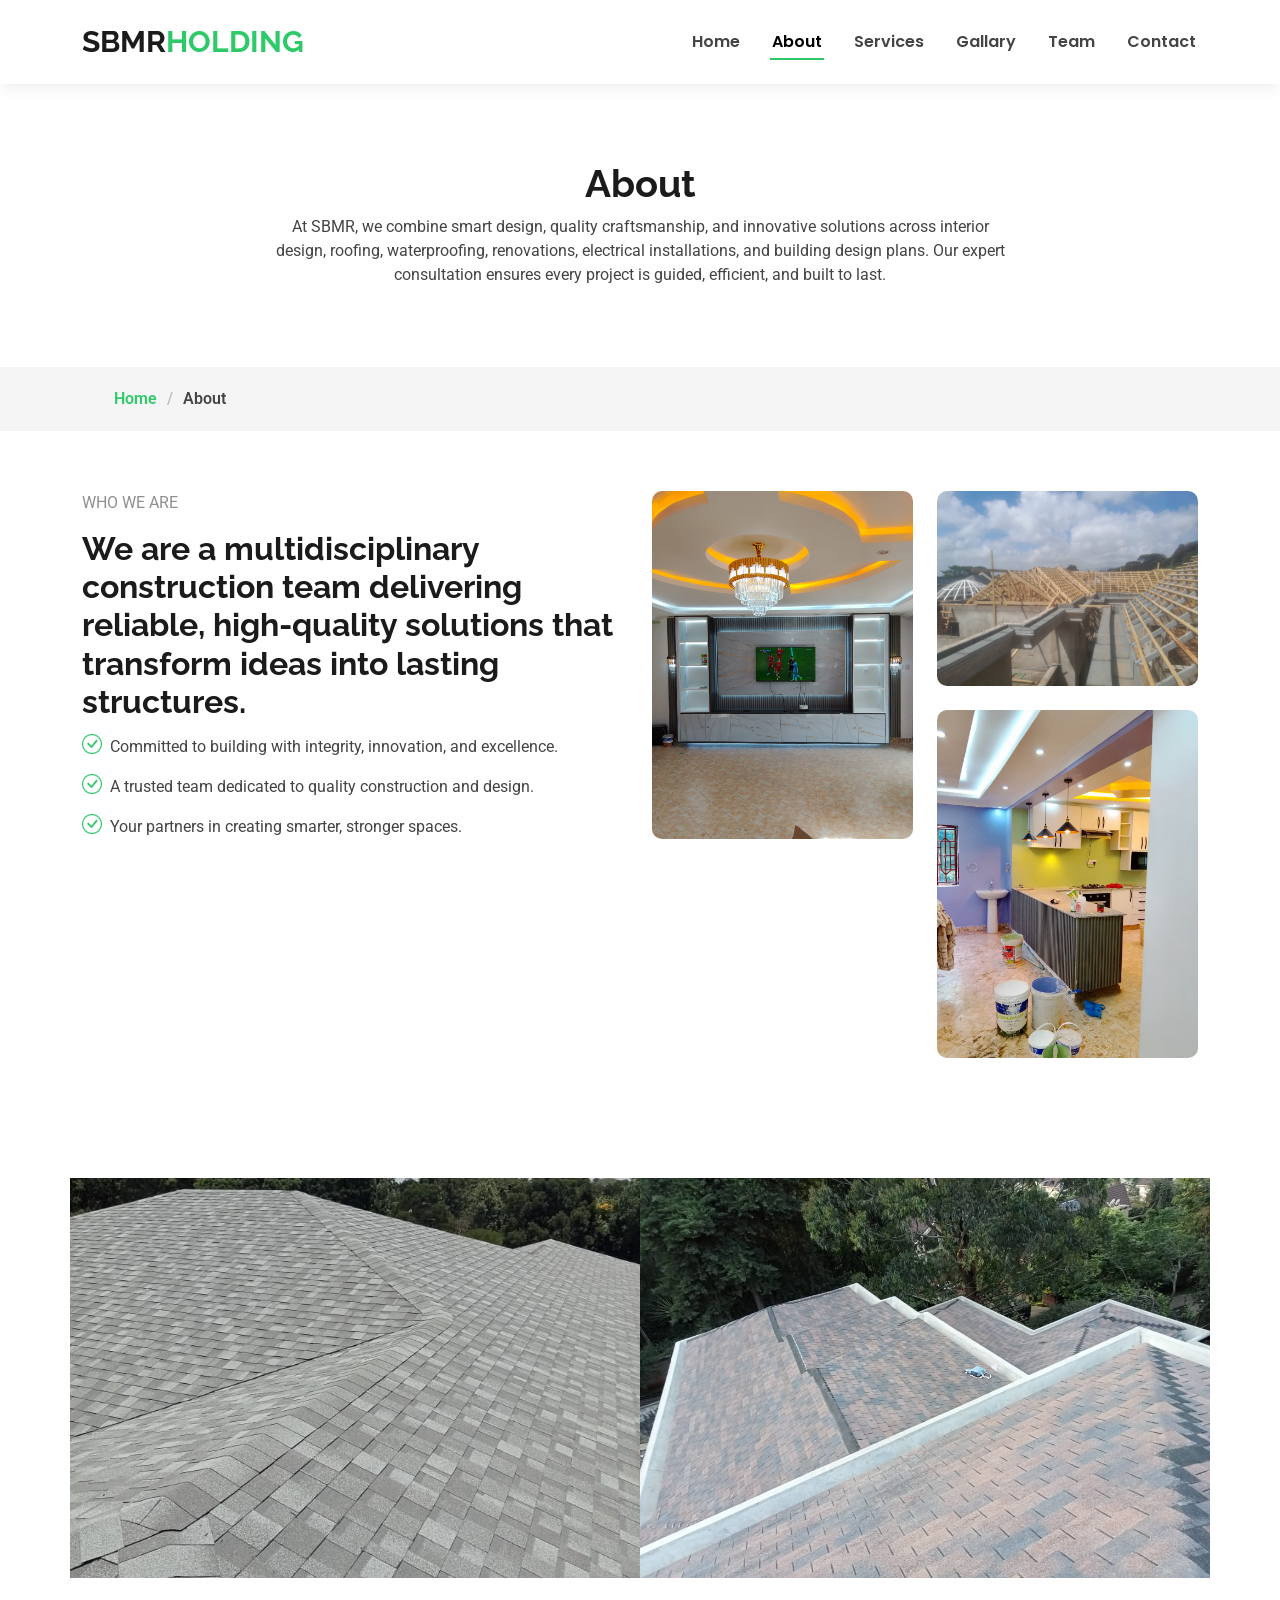
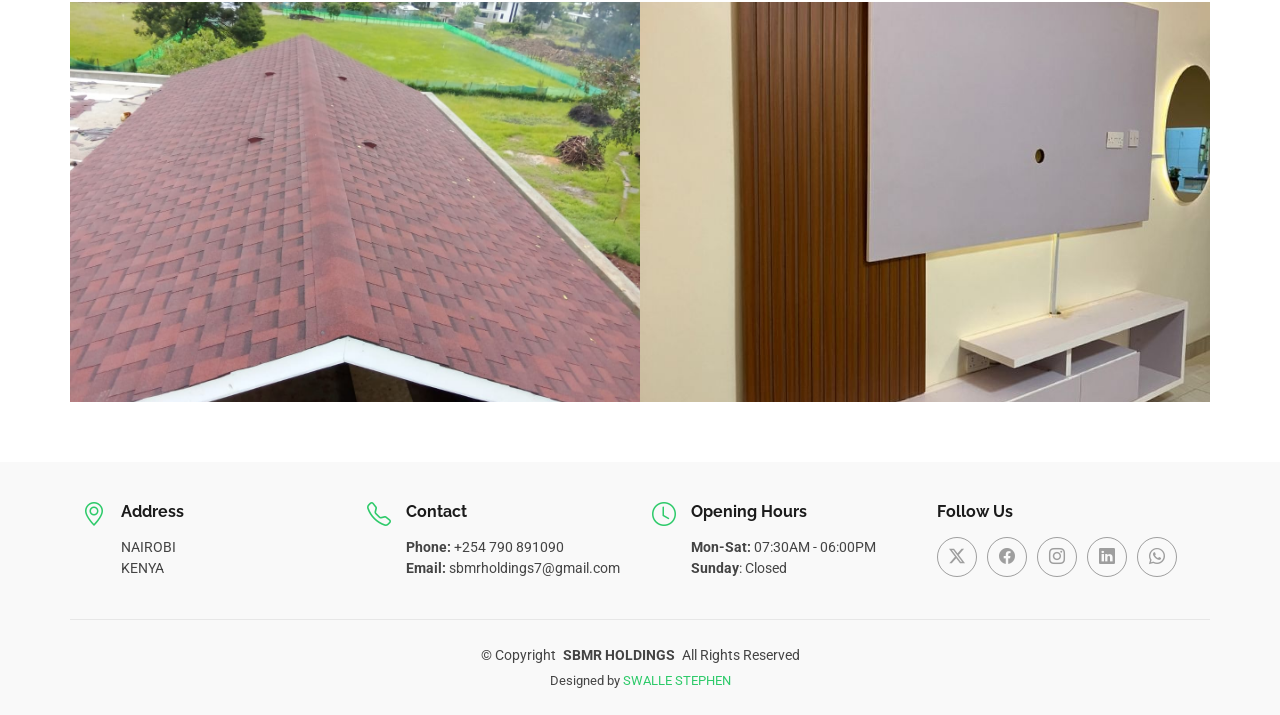
==== commit 75dbd6d4: "update changes" ====
--- a/about.html
+++ b/about.html
@@ -54,7 +54,6 @@
           <li><a href="services.html">Services</a></li>
           <li><a href="properties.html">Gallary</a></li>
           <li><a href="agents.html">Team</a></li>
-          <li><a href="service-details.html">Download Catalog</a></li>
           <li><a href="contact.html">Contact</a></li>
         </ul>
         <i class="mobile-nav-toggle d-xl-none bi bi-list"></i>
@@ -129,52 +128,7 @@
       </div>
     </section><!-- /About Section -->
 
-    <!-- Stats Section -->
-    <section id="stats" class="stats section">
-
-      <div class="container" data-aos="fade-up" data-aos-delay="100">
-
-        <div class="row gy-4">
-
-          <div class="col-lg-3 col-md-6">
-            <div class="stats-item d-flex align-items-center w-100 h-100">
-              <i class="bi bi-emoji-smile color-blue flex-shrink-0"></i>
-              <div>
-                <span data-purecounter-start="0" data-purecounter-end="232" data-purecounter-duration="1" class="purecounter"></span>
-                <p>Happy Clients</p>
-              </div>
-            </div>
-          </div><!-- End Stats Item -->
-
-          <div class="col-lg-3 col-md-6">
-            <div class="stats-item d-flex align-items-center w-100 h-100">
-              <i class="bi bi-journal-richtext color-orange flex-shrink-0"></i>
-              <div>
-                <span data-purecounter-start="0" data-purecounter-end="521" data-purecounter-duration="1" class="purecounter"></span>
-                <p>Projects</p>
-              </div>
-            </div>
-          </div><!-- End Stats Item -->
-
-          <div class="col-lg-3 col-md-6">
-            <div class="stats-item d-flex align-items-center w-100 h-100">
-              <i class="bi bi-headset color-green flex-shrink-0"></i>
-              <div>
-                <span data-purecounter-start="0" data-purecounter-end="1463" data-purecounter-duration="1" class="purecounter"></span>
-                <p>Hours Of Support</p>
-              </div>
-            </div>
-          </div><!-- End Stats Item -->
-
-          <div class="col-lg-3 col-md-6">
-            <div class="stats-item d-flex align-items-center w-100 h-100">
-              <i class="bi bi-people color-pink flex-shrink-0"></i>
-              <div>
-                <span data-purecounter-start="0" data-purecounter-end="15" data-purecounter-duration="1" class="purecounter"></span>
-                <p>Hard Workers</p>
-              </div>
-            </div>
-          </div><!-- End Stats Item -->
+    
 
         </div>
 
@@ -188,43 +142,12 @@
       <div class="container">
 
         <div class="row justify-content-around gy-4">
-          <div class="features-image col-lg-6" data-aos="fade-up" data-aos-delay="100"><img src="assets/img/features-bg.jpg" alt=""></div>
-
-          <div class="col-lg-5 d-flex flex-column justify-content-center" data-aos="fade-up" data-aos-delay="200">
-            <h3>Enim quis est voluptatibus aliquid consequatur fugiat</h3>
-            <p>Esse voluptas cumque vel exercitationem. Reiciendis est hic accusamus. Non ipsam et sed minima temporibus laudantium. Soluta voluptate sed facere corporis dolores excepturi</p>
-
-            <div class="icon-box d-flex position-relative" data-aos="fade-up" data-aos-delay="300">
-              <i class="bi bi-easel flex-shrink-0"></i>
-              <div>
-                <h4><a href="" class="stretched-link">Lorem Ipsum</a></h4>
-                <p>Voluptatum deleniti atque corrupti quos dolores et quas molestias excepturi sint occaecati cupiditate non provident</p>
-              </div>
-            </div><!-- End Icon Box -->
-
-            <div class="icon-box d-flex position-relative" data-aos="fade-up" data-aos-delay="400">
-              <i class="bi bi-patch-check flex-shrink-0"></i>
-              <div>
-                <h4><a href="" class="stretched-link">Nemo Enim</a></h4>
-                <p>At vero eos et accusamus et iusto odio dignissimos ducimus qui blanditiis praesentium voluptatum deleniti atque</p>
-              </div>
-            </div><!-- End Icon Box -->
-
-            <div class="icon-box d-flex position-relative" data-aos="fade-up" data-aos-delay="500">
-              <i class="bi bi-brightness-high flex-shrink-0"></i>
-              <div>
-                <h4><a href="" class="stretched-link">Dine Pad</a></h4>
-                <p>Explicabo est voluptatum asperiores consequatur magnam. Et veritatis odit. Sunt aut deserunt minus aut eligendi omnis</p>
-              </div>
-            </div><!-- End Icon Box -->
-
-            <div class="icon-box d-flex position-relative" data-aos="fade-up" data-aos-delay="600">
-              <i class="bi bi-brightness-high flex-shrink-0"></i>
-              <div>
-                <h4><a href="" class="stretched-link">Tride clov</a></h4>
-                <p>Est voluptatem labore deleniti quis a delectus et. Saepe dolorem libero sit non aspernatur odit amet. Et eligendi</p>
-              </div>
-            </div><!-- End Icon Box -->
+          <div class="features-image col-lg-6" data-aos="fade-up" data-aos-delay="100"><img src="IMG/66.jpg" alt=""></div>
+          <div class="features-image col-lg-6" data-aos="fade-up" data-aos-delay="100"><img src="IMG/WhatsApp Image 2025-05-20 at 18.48.31_cb461633.jpg" alt=""></div>
+          <div class="features-image col-lg-6" data-aos="fade-up" data-aos-delay="100"><img src="IMG/WhatsApp Image 2025-07-10 at 20.23.12_e8d5a4f9.jpg" alt=""></div>
+          <div class="features-image col-lg-6" data-aos="fade-up" data-aos-delay="100"><img src="IMG/T3.jpeg" alt=""></div>
+
+           
 
           </div>
         </div>
@@ -243,8 +166,8 @@
           <i class="bi bi-geo-alt icon"></i>
           <div class="address">
             <h4>Address</h4>
-            <p>A108 Adam Street</p>
-            <p>New York, NY 535022</p>
+            <p>NAIROBI</p>
+            <p>KENYA</p>
             <p></p>
           </div>
 
@@ -255,8 +178,8 @@
           <div>
             <h4>Contact</h4>
             <p>
-              <strong>Phone:</strong> <span>+1 5589 55488 55</span><br>
-              <strong>Email:</strong> <span>info@example.com</span><br>
+              <strong>Phone:</strong> <span>+254 790 891090</span><br>
+              <strong>Email:</strong> <span>sbmrholdings7@gmail.com</span><br>
             </p>
           </div>
         </div>
@@ -266,7 +189,7 @@
           <div>
             <h4>Opening Hours</h4>
             <p>
-              <strong>Mon-Sat:</strong> <span>11AM - 23PM</span><br>
+              <strong>Mon-Sat:</strong> <span>07:30AM - 06:00PM</span><br>
               <strong>Sunday</strong>: <span>Closed</span>
             </p>
           </div>
@@ -275,10 +198,11 @@
         <div class="col-lg-3 col-md-6">
           <h4>Follow Us</h4>
           <div class="social-links d-flex">
-            <a href="#" class="twitter"><i class="bi bi-twitter-x"></i></a>
-            <a href="#" class="facebook"><i class="bi bi-facebook"></i></a>
+            <a href="https://x.com/sbmrholdingke" class="twitter"><i class="bi bi-twitter-x"></i></a>
+            <a href="https://www.facebook.com/profile.php?id=61576244810264" class="facebook"><i class="bi bi-facebook"></i></a>
             <a href="#" class="instagram"><i class="bi bi-instagram"></i></a>
-            <a href="#" class="linkedin"><i class="bi bi-linkedin"></i></a>
+            <a href="https://www.linkedin.com/in/sbmrholdings254/" class="linkedin"><i class="bi bi-linkedin"></i></a>
+            <a href="https://wa.me/254790891090" class="whatsapp"><i class="bi bi-whatsapp"></i></a>
           </div>
         </div>
 
@@ -286,20 +210,20 @@
     </div>
 
     <div class="container copyright text-center mt-4">
-      <p>© <span>Copyright</span> <strong class="px-1 sitename">EstateAgency</strong> <span>All Rights Reserved</span></p>
+      <p>© <span>Copyright</span> <strong class="px-1 sitename">SBMR HOLDINGS</strong> <span>All Rights Reserved</span></p>
       <div class="credits">
         <!-- All the links in the footer should remain intact. -->
         <!-- You can delete the links only if you've purchased the pro version. -->
         <!-- Licensing information: https://bootstrapmade.com/license/ -->
         <!-- Purchase the pro version with working PHP/AJAX contact form: [buy-url] -->
-        Designed by <a href="https://bootstrapmade.com/">BootstrapMade</a>
+        Designed by <a href="https://wa.me/254113247755">SWALLE STEPHEN</a>
       </div>
     </div>
 
   </footer>
 
   <!-- Scroll Top -->
-  <a href="#" id="scroll-top" class="scroll-top d-flex align-items-center justify-content-center"><i class="bi bi-arrow-up-short"></i></a>
+  <a href="https://wa.me/254113247755" id="scroll-top" class="scroll-top d-flex align-items-center justify-content-center"><i class="bi bi-whatsapp"></i></a>
 
   <!-- Preloader -->
   <div id="preloader"></div>
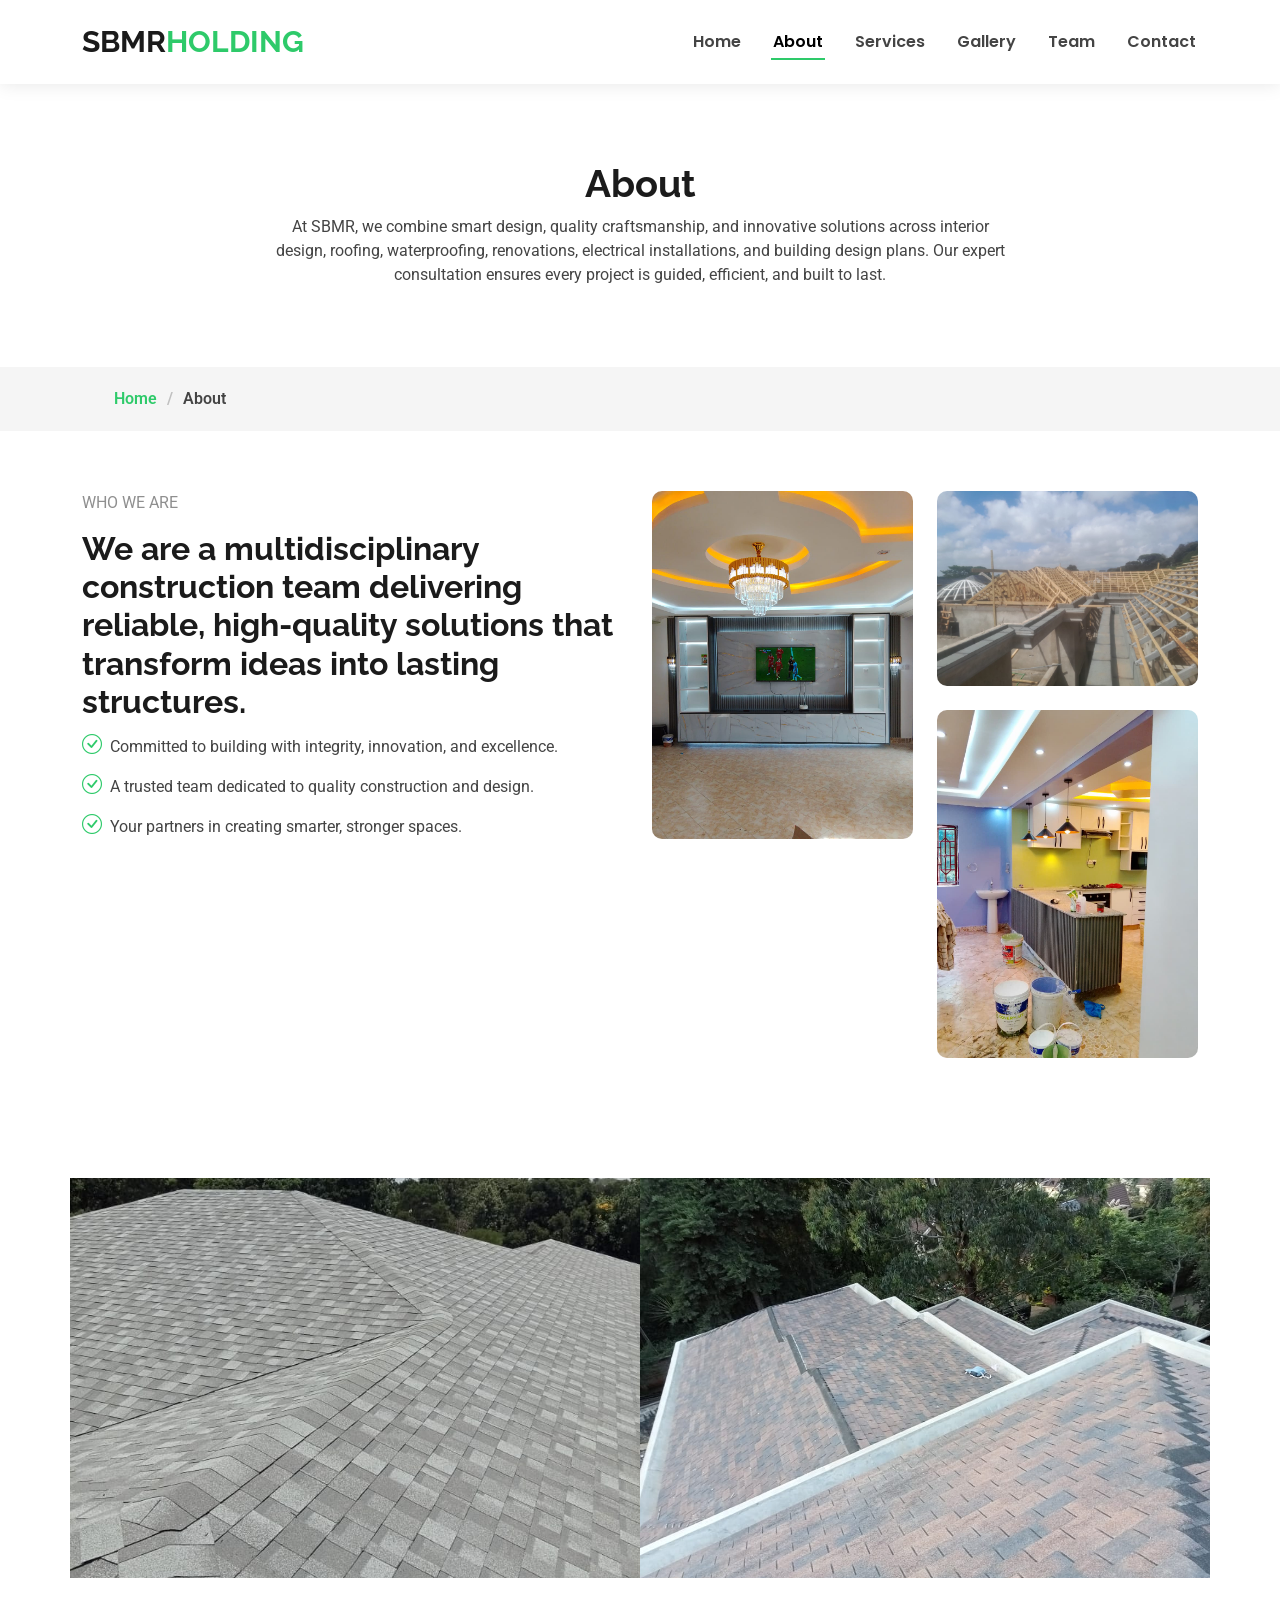
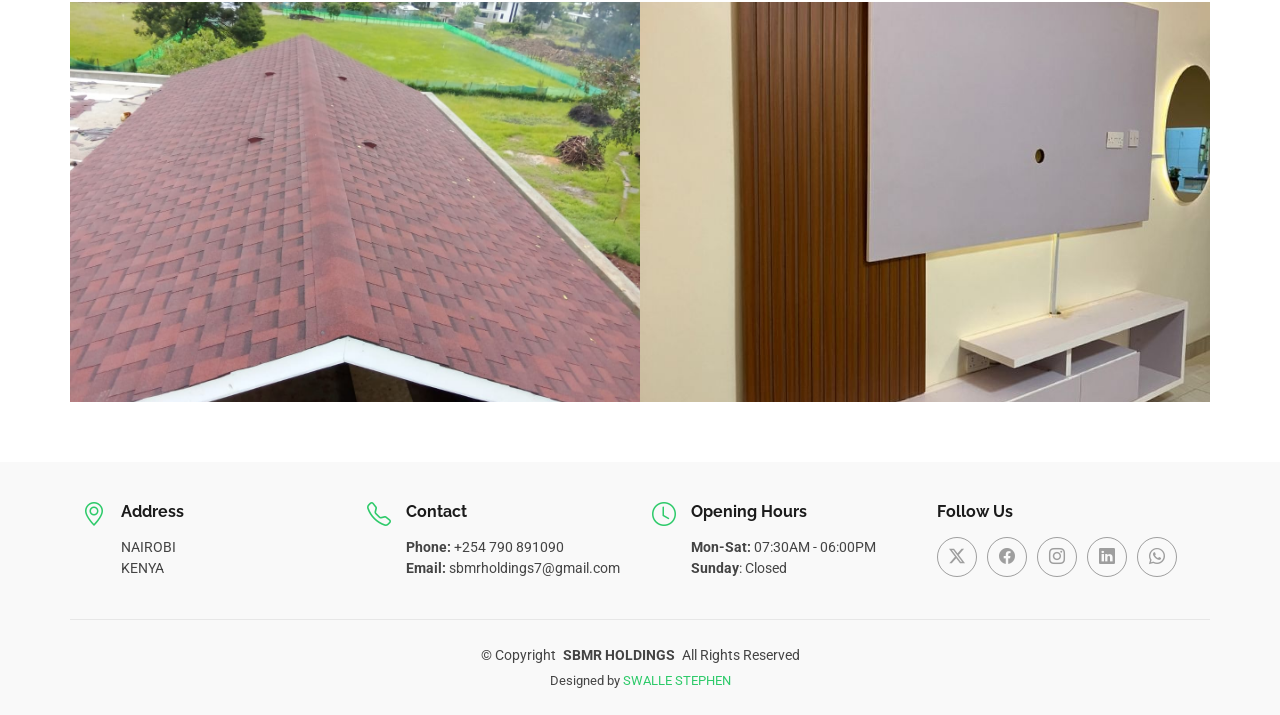
==== commit 34e6ed5e: "commit" ====
--- a/about.html
+++ b/about.html
@@ -52,7 +52,7 @@
           <li><a href="index.html">Home</a></li>
           <li><a href="about.html" class="active">About</a></li>
           <li><a href="services.html">Services</a></li>
-          <li><a href="properties.html">Gallary</a></li>
+          <li><a href="properties.html">Gallery</a></li>
           <li><a href="agents.html">Team</a></li>
           <li><a href="contact.html">Contact</a></li>
         </ul>
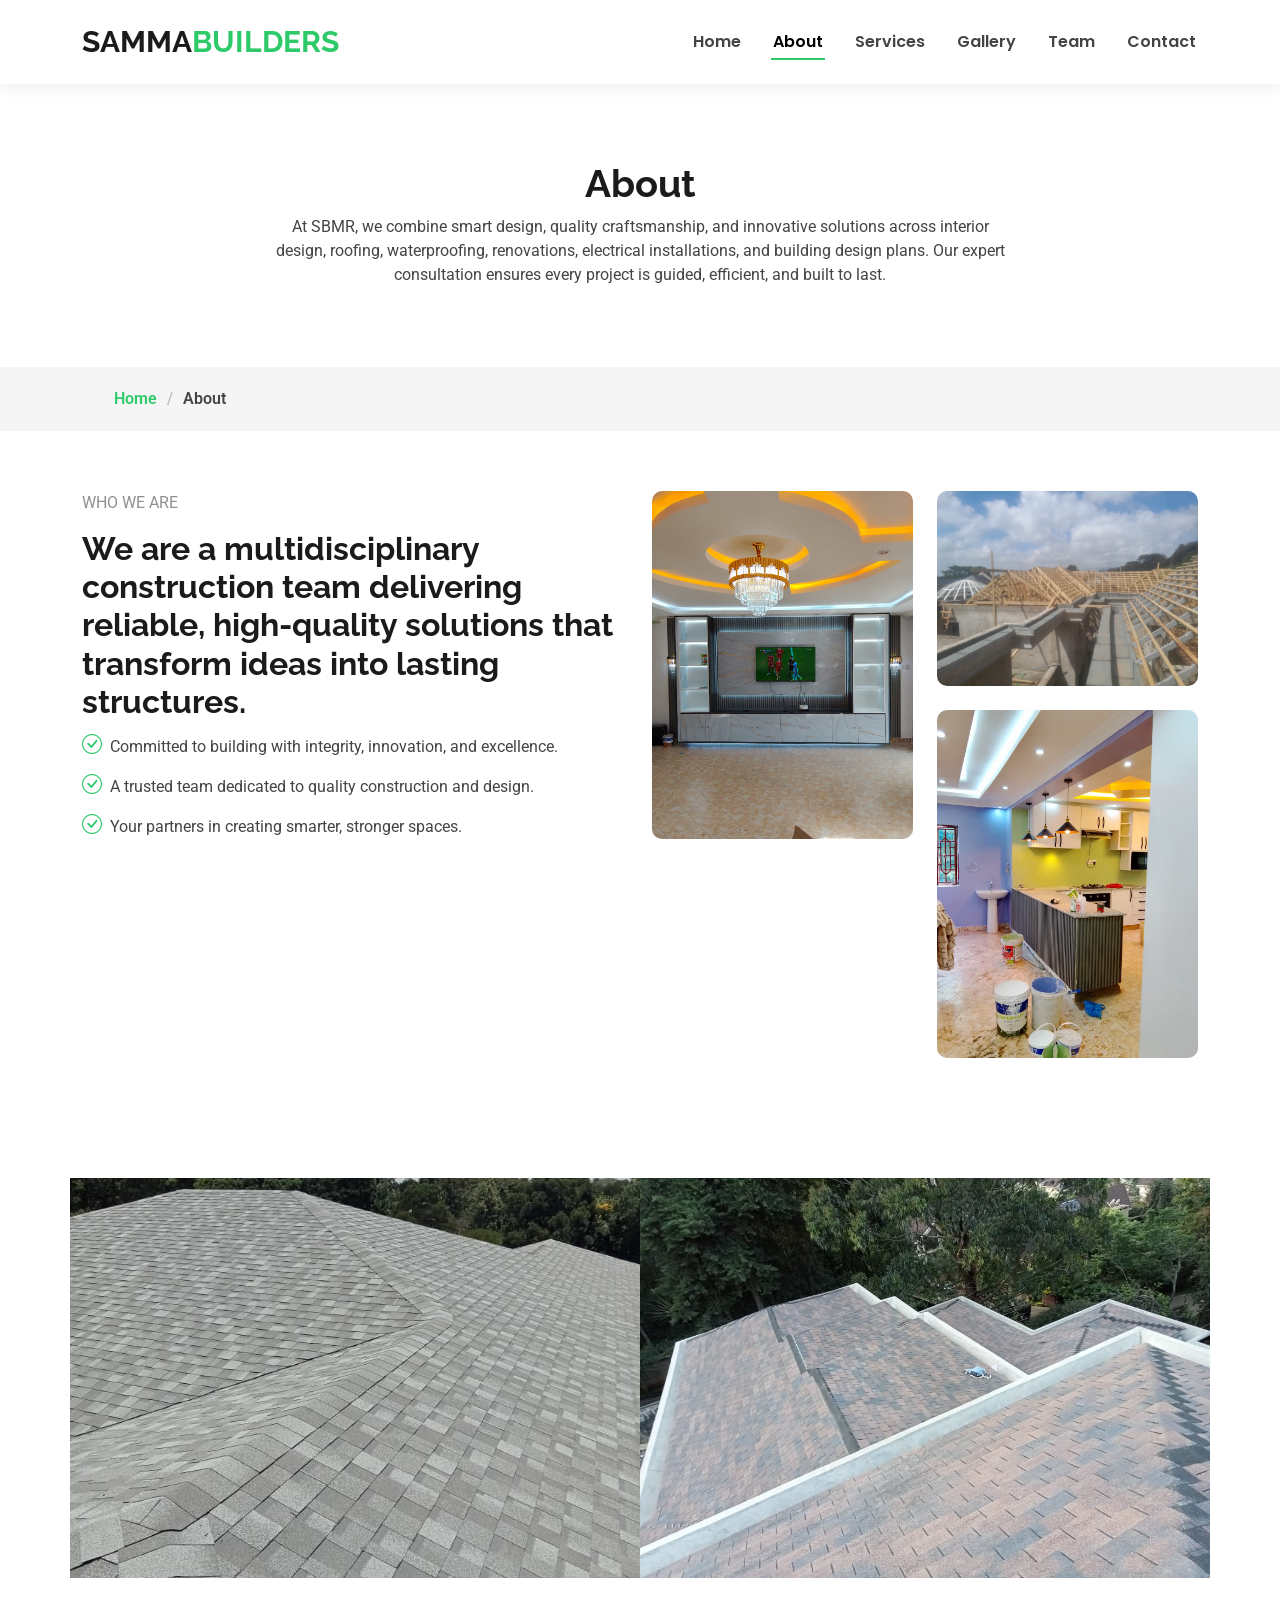
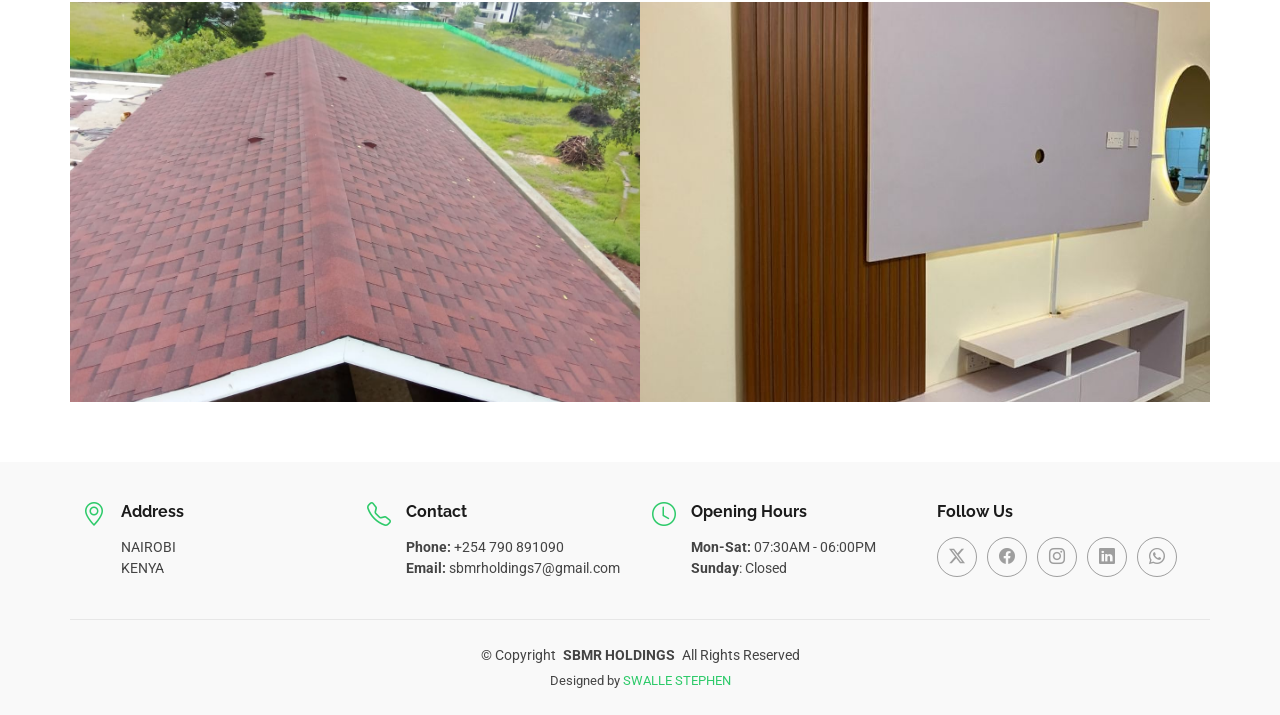
==== commit 94d908fe: "Your commit message" ====
--- a/about.html
+++ b/about.html
@@ -4,7 +4,7 @@
 <head>
   <meta charset="utf-8">
   <meta content="width=device-width, initial-scale=1.0" name="viewport">
-  <title>SBMR HOLDING KE</title>
+  <title>SAMMA BUILDERS KE</title>
   <meta name="description" content="">
   <meta name="keywords" content="">
 
@@ -44,7 +44,7 @@
       <a href="index.html" class="logo d-flex align-items-center">
         <!-- Uncomment the line below if you also wish to use an image logo -->
         <!-- <img src="assets/img/logo.png" alt=""> -->
-        <h1 class="sitename">SBMR<span>HOLDING</span></h1>
+        <h1 class="sitename">SAMMA<span>BUILDERS</span></h1>
       </a>
 
       <nav id="navmenu" class="navmenu">
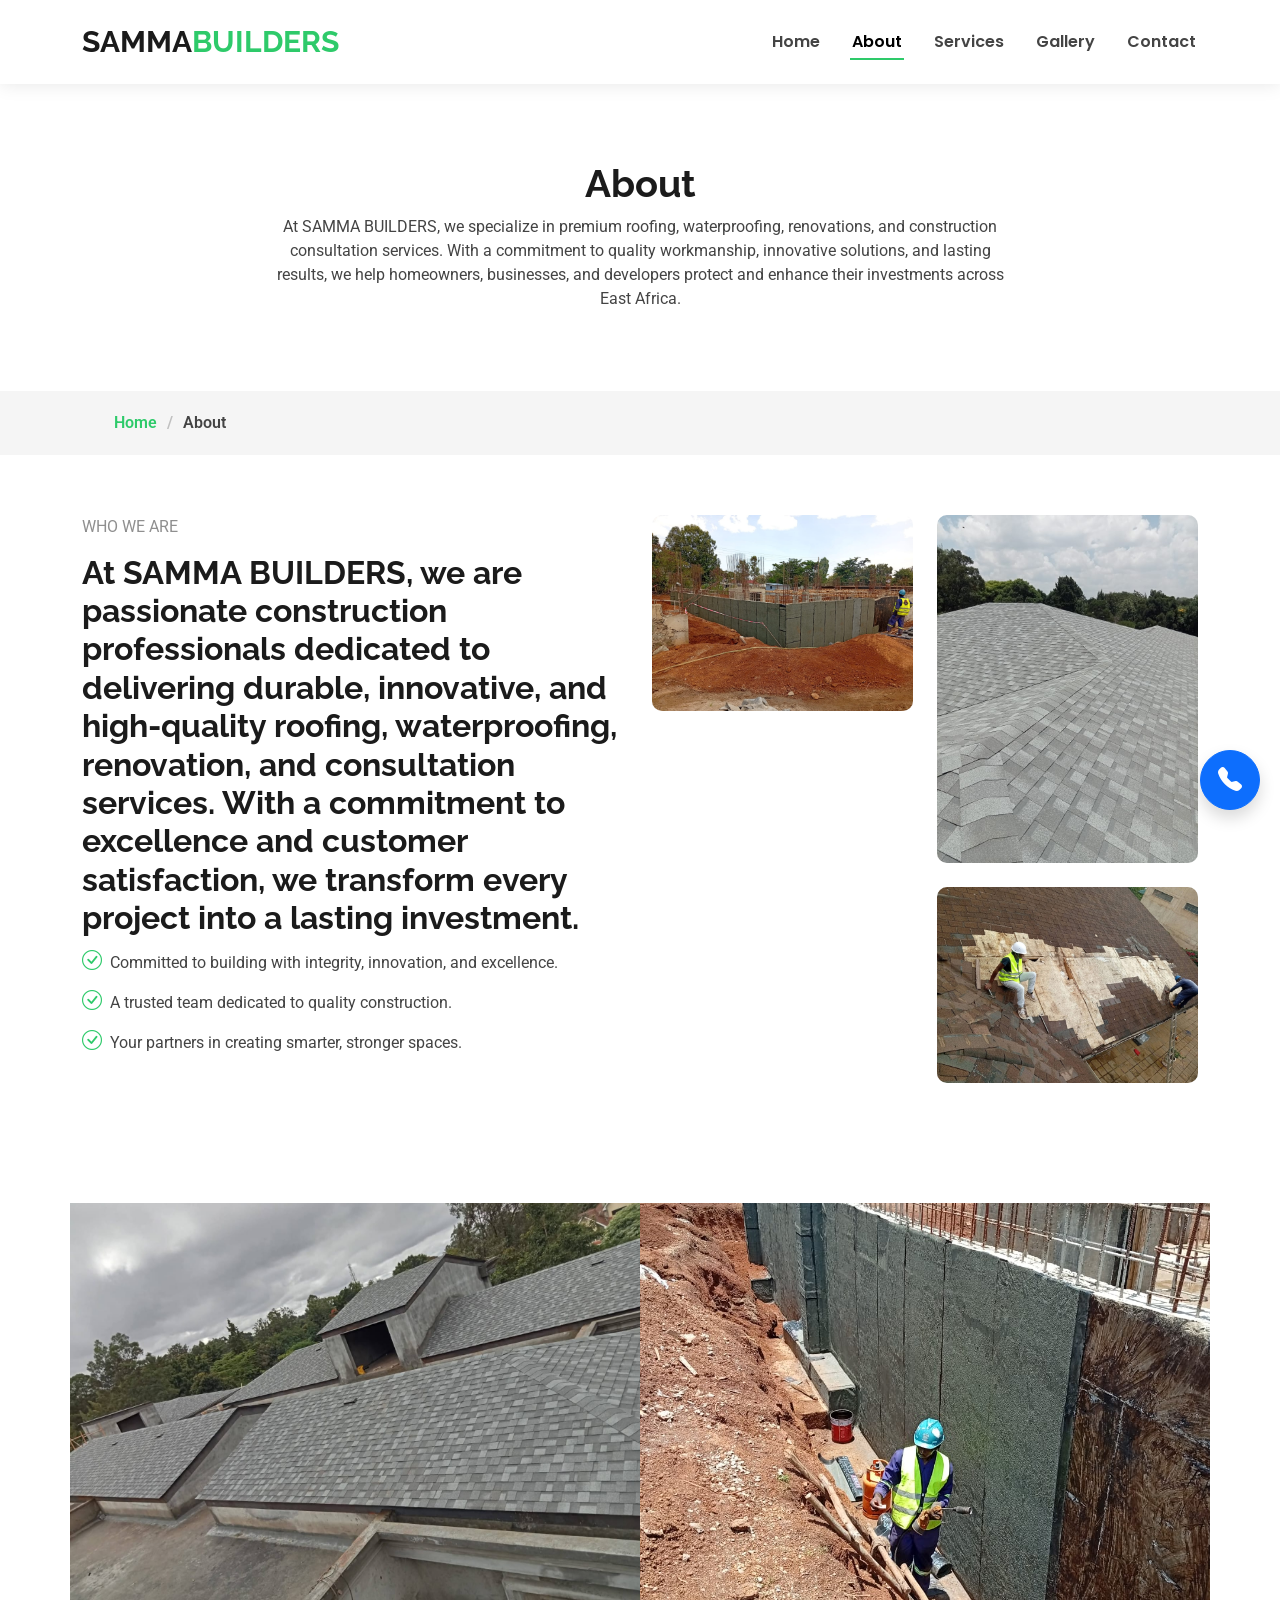
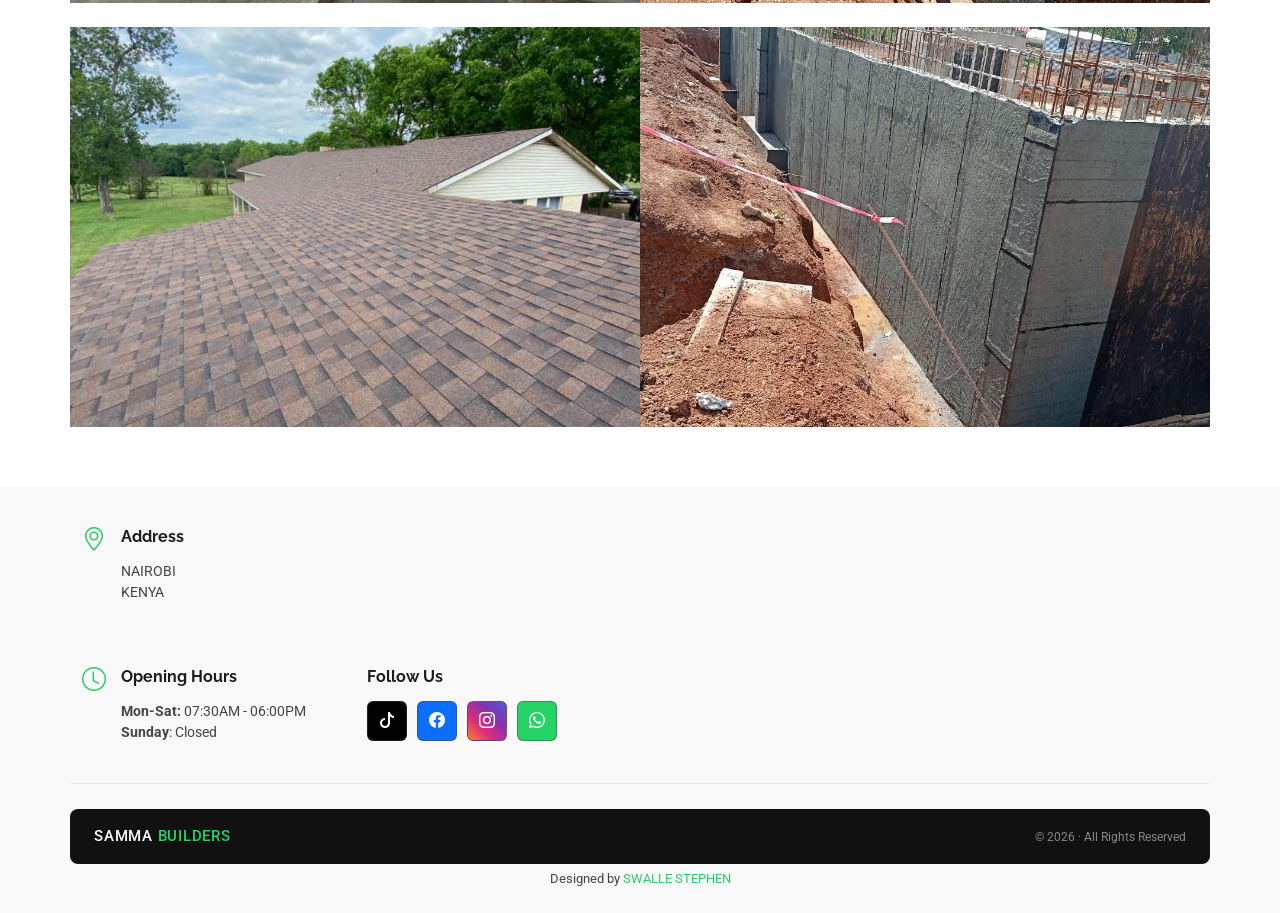
==== commit 9c7f57fc: "CHANGES" ====
--- a/about.html
+++ b/about.html
@@ -53,7 +53,6 @@
           <li><a href="about.html" class="active">About</a></li>
           <li><a href="services.html">Services</a></li>
           <li><a href="properties.html">Gallery</a></li>
-          <li><a href="agents.html">Team</a></li>
           <li><a href="contact.html">Contact</a></li>
         </ul>
         <i class="mobile-nav-toggle d-xl-none bi bi-list"></i>
@@ -71,7 +70,7 @@
           <div class="row d-flex justify-content-center text-center">
             <div class="col-lg-8">
               <h1>About</h1>
-              <p class="mb-0">At SBMR, we combine smart design, quality craftsmanship, and innovative solutions across interior design, roofing, waterproofing, renovations, electrical installations, and building design plans. Our expert consultation ensures every project is guided, efficient, and built to last.</p>
+              <p class="mb-0">At SAMMA BUILDERS, we specialize in premium roofing, waterproofing, renovations, and construction consultation services. With a commitment to quality workmanship, innovative solutions, and lasting results, we help homeowners, businesses, and developers protect and enhance their investments across East Africa.</p>
             </div>
           </div>
         </div>
@@ -95,11 +94,11 @@
 
           <div class="col-lg-6 content" data-aos="fade-up" data-aos-delay="100">
             <p class="who-we-are">Who We Are</p>
-            <h3>We are a multidisciplinary construction team delivering reliable, high-quality solutions that transform ideas into lasting structures.</h3>
+            <h3>At SAMMA BUILDERS, we are passionate construction professionals dedicated to delivering durable, innovative, and high-quality roofing, waterproofing, renovation, and consultation services. With a commitment to excellence and customer satisfaction, we transform every project into a lasting investment.</h3>
             
             <ul>
               <li><i class="bi bi-check-circle"></i> <span>Committed to building with integrity, innovation, and excellence.</span></li>
-              <li><i class="bi bi-check-circle"></i> <span>A trusted team dedicated to quality construction and design.</span></li>
+              <li><i class="bi bi-check-circle"></i> <span>A trusted team dedicated to quality construction.</span></li>
               <li><i class="bi bi-check-circle"></i> <span>Your partners in creating smarter, stronger spaces.</span></li>
             </ul>
           </div>
@@ -107,15 +106,15 @@
           <div class="col-lg-6 about-images" data-aos="fade-up" data-aos-delay="200">
             <div class="row gy-4">
               <div class="col-lg-6">
-                <img src="IMG/IMG-20250907-WA0054.jpg" class="img-fluid" alt="">
+                <img src="IMAGES/FOUNDATION WALL WATERPROOFING APP.jpg" class="img-fluid" alt="">
               </div>
               <div class="col-lg-6">
                 <div class="row gy-4">
                   <div class="col-lg-12">
-                    <img src="IMG/S5.jpg" class="img-fluid" alt="">
+                    <img src="IMAGES/BROWN SHINGLES.jpg" class="img-fluid" alt="">
                   </div>
                   <div class="col-lg-12">
-                    <img src="IMG/IMG-20250907-WA0048.jpg" class="img-fluid" alt="">
+                    <img src="IMAGES/samma roof renovation.jpeg" class="img-fluid" alt="">
                   </div>
                 </div>
               </div>
@@ -142,10 +141,10 @@
       <div class="container">
 
         <div class="row justify-content-around gy-4">
-          <div class="features-image col-lg-6" data-aos="fade-up" data-aos-delay="100"><img src="IMG/66.jpg" alt=""></div>
-          <div class="features-image col-lg-6" data-aos="fade-up" data-aos-delay="100"><img src="IMG/WhatsApp Image 2025-05-20 at 18.48.31_cb461633.jpg" alt=""></div>
-          <div class="features-image col-lg-6" data-aos="fade-up" data-aos-delay="100"><img src="IMG/WhatsApp Image 2025-07-10 at 20.23.12_e8d5a4f9.jpg" alt=""></div>
-          <div class="features-image col-lg-6" data-aos="fade-up" data-aos-delay="100"><img src="IMG/T3.jpeg" alt=""></div>
+          <div class="features-image col-lg-6" data-aos="fade-up" data-aos-delay="100"><img src="IMAGES/complete shingles installation (3).jpeg" alt=""></div>
+          <div class="features-image col-lg-6" data-aos="fade-up" data-aos-delay="100"><img src="IMAGES/FOUNDATION WALL WATERPROOFING.jpg" alt=""></div>
+          <div class="features-image col-lg-6" data-aos="fade-up" data-aos-delay="100"><img src="IMAGES/ROOFING.jpg" alt=""></div>
+          <div class="features-image col-lg-6" data-aos="fade-up" data-aos-delay="100"><img src="IMAGES/RETAINING WA;LL WATERPROOFING.jpg" alt=""></div>
 
            
 
@@ -173,16 +172,16 @@
 
         </div>
 
-        <div class="col-lg-3 col-md-6 d-flex">
-          <i class="bi bi-telephone icon"></i>
-          <div>
-            <h4>Contact</h4>
-            <p>
-              <strong>Phone:</strong> <span>+254 790 891090</span><br>
-              <strong>Email:</strong> <span>sbmrholdings7@gmail.com</span><br>
-            </p>
-          </div>
-        </div>
+        <div style="display:flex;flex-wrap:wrap;gap:16px;justify-content:center;padding:1rem;">
+
+  <!-- Phone Button -->
+  <a href="tel:+254711558911"
+   class="btn btn-primary rounded-circle shadow position-fixed"
+   style="bottom: 90px; right: 20px; width: 60px; height: 60px; display: flex; align-items: center; justify-content: center; z-index: 9999;"
+   title="Call SAMMA Builders">
+    <i class="bi bi-telephone-fill fs-4"></i>
+</a>
+</div>
 
         <div class="col-lg-3 col-md-6 d-flex">
           <i class="bi bi-clock icon"></i>
@@ -198,11 +197,19 @@
         <div class="col-lg-3 col-md-6">
           <h4>Follow Us</h4>
           <div class="social-links d-flex">
-            <a href="https://x.com/sbmrholdingke" class="twitter"><i class="bi bi-twitter-x"></i></a>
-            <a href="https://www.facebook.com/profile.php?id=61576244810264" class="facebook"><i class="bi bi-facebook"></i></a>
-            <a href="#" class="instagram"><i class="bi bi-instagram"></i></a>
-            <a href="https://www.linkedin.com/in/sbmrholdings254/" class="linkedin"><i class="bi bi-linkedin"></i></a>
-            <a href="https://wa.me/254790891090" class="whatsapp"><i class="bi bi-whatsapp"></i></a>
+            <a href="tiktok.com/@sammabuilders" target="_blank" class="nav-link active rounded" style="background-color:#000; color:#fff;">
+    <i class="bi bi-tiktok"></i>
+</a>
+            <a href="https://www.facebook.com/share/1993vkeJGM/#" class="nav-link active bg-primary text-white rounded">
+    <i class="bi bi-facebook"></i>
+</a>
+            <a href="https://www.instagram.com/sammabuilders?igsh=MWRkcmc2NWJvcWNkcA==" target="_blank" class="nav-link active rounded" style="background:linear-gradient(45deg,#F58529,#DD2A7B,#8134AF,#515BD4); color:#fff;">
+    <i class="bi bi-instagram"></i>
+</a>
+            <a href="https://wa.me/254711558911?text=Hello%20SAMMA%20Builders,%20I%20would%20like%20to%20inquire%20about%20your%20roofing%20and%20waterproofing%20services." target="_blank" class="nav-link active rounded" style="background-color:#25D366; color:#fff;">
+    <i class="bi bi-whatsapp"></i>
+</a>
+
           </div>
         </div>
 
@@ -210,7 +217,13 @@
     </div>
 
     <div class="container copyright text-center mt-4">
-      <p>© <span>Copyright</span> <strong class="px-1 sitename">SBMR HOLDINGS</strong> <span>All Rights Reserved</span></p>
+      <p style="display:flex;align-items:center;justify-content:space-between;flex-wrap:wrap;gap:8px;background:#111;border-radius:8px;padding:16px 24px;">
+  <span style="color:#fff;font-size:15px;font-weight:500;letter-spacing:0.05em;">
+    SAMMA <span style="color:#25D366;">BUILDERS</span>
+  </span>
+  <span style="color:#888;font-size:12px;">&copy; <span id="copy-year"></span> &middot; All Rights Reserved</span>
+</p>
+<script>document.getElementById('copy-year').textContent=new Date().getFullYear();</script>
       <div class="credits">
         <!-- All the links in the footer should remain intact. -->
         <!-- You can delete the links only if you've purchased the pro version. -->
@@ -223,10 +236,9 @@
   </footer>
 
   <!-- Scroll Top -->
-  <a href="https://wa.me/254113247755" id="scroll-top" class="scroll-top d-flex align-items-center justify-content-center"><i class="bi bi-whatsapp"></i></a>
-
-  <!-- Preloader -->
-  <div id="preloader"></div>
+  <a href=" " id="scroll" class="scroll-top d-flex align-items-center justify-content-center"> </a>
+
+   
 
   <!-- Vendor JS Files -->
   <script src="assets/vendor/bootstrap/js/bootstrap.bundle.min.js"></script>
